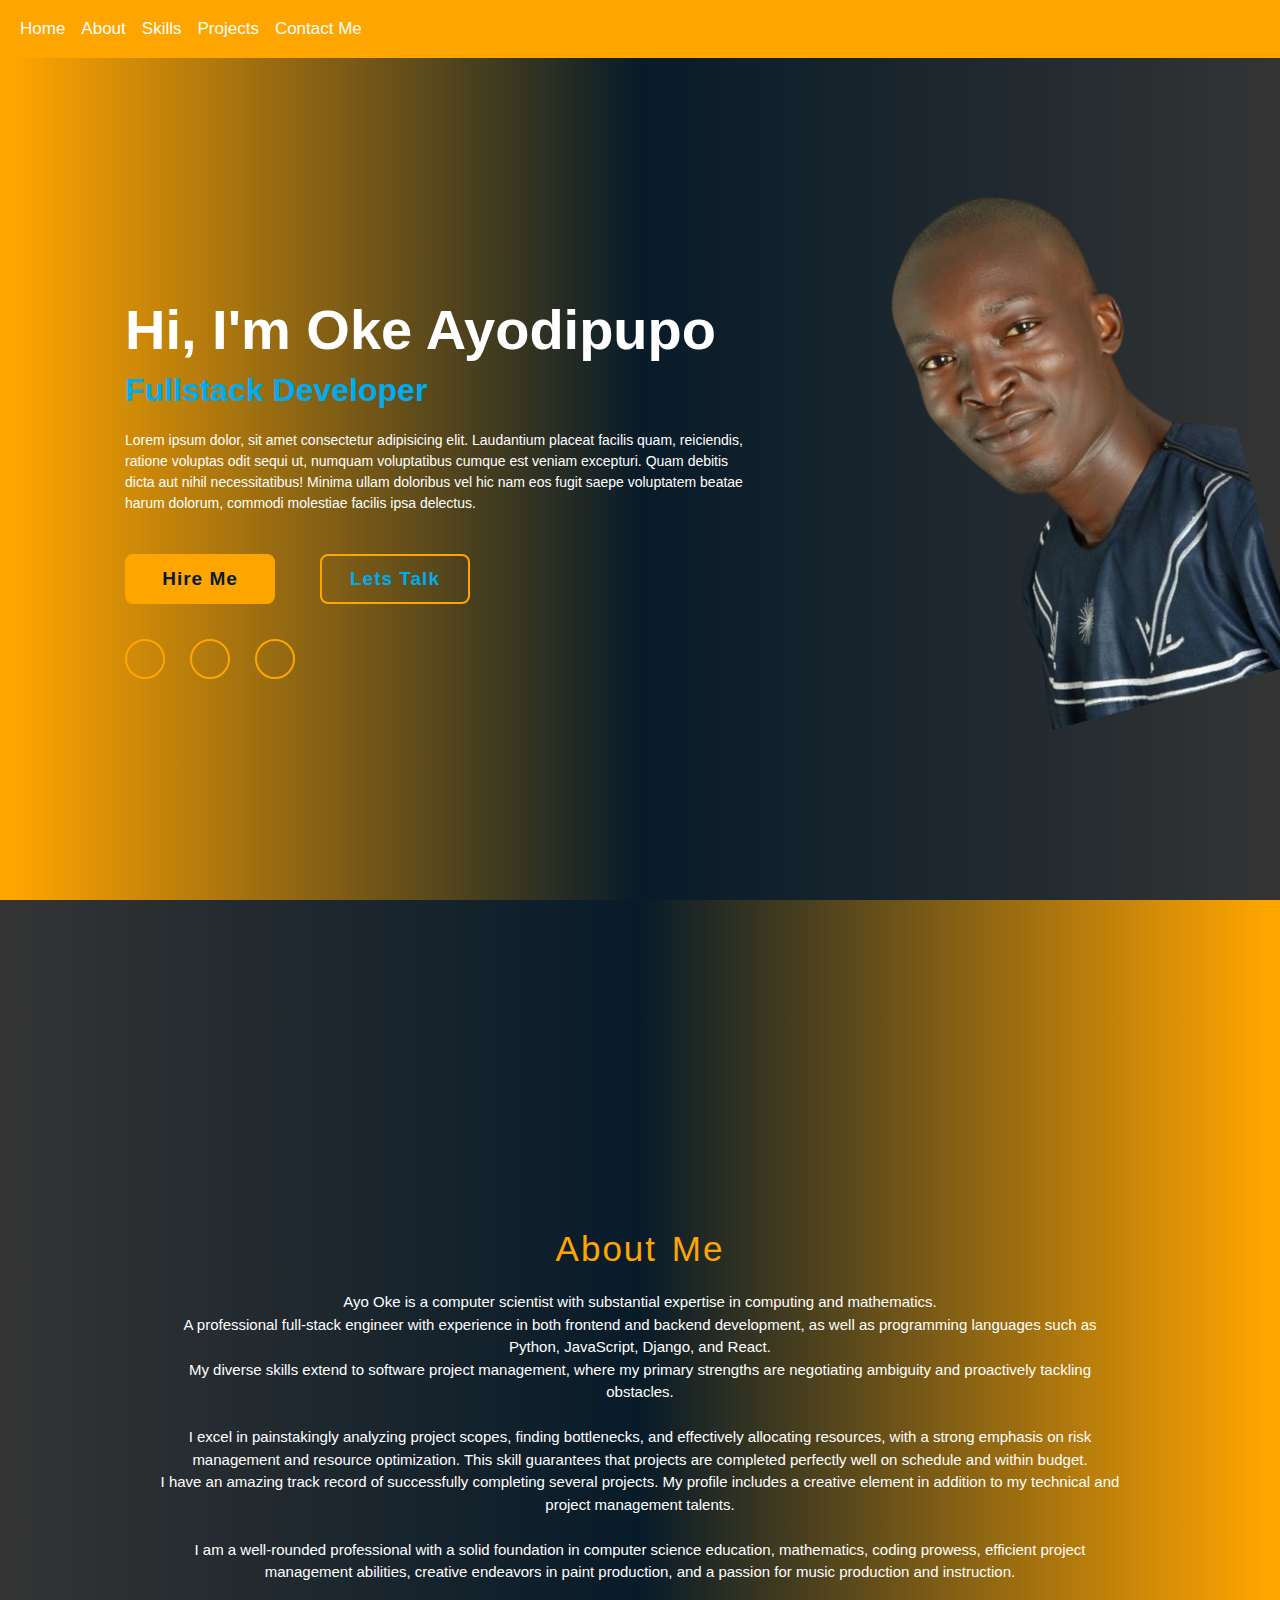
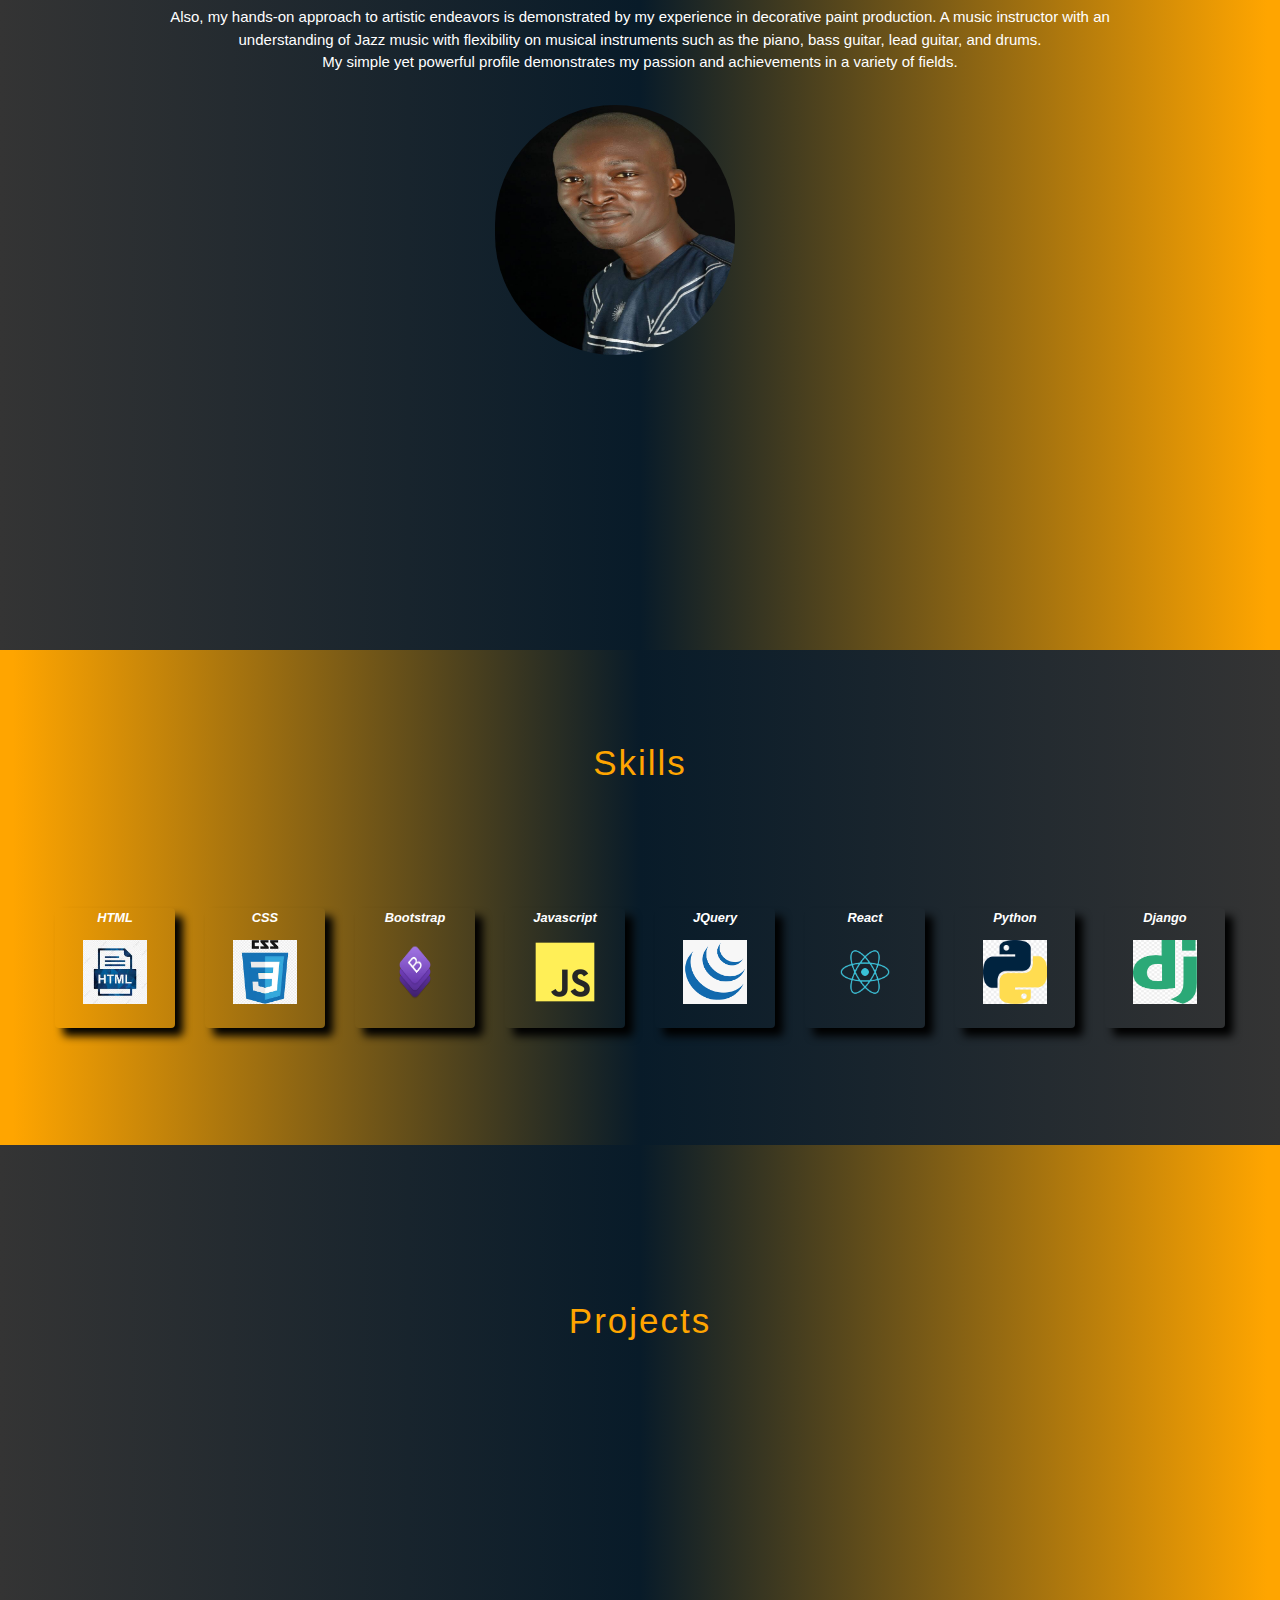
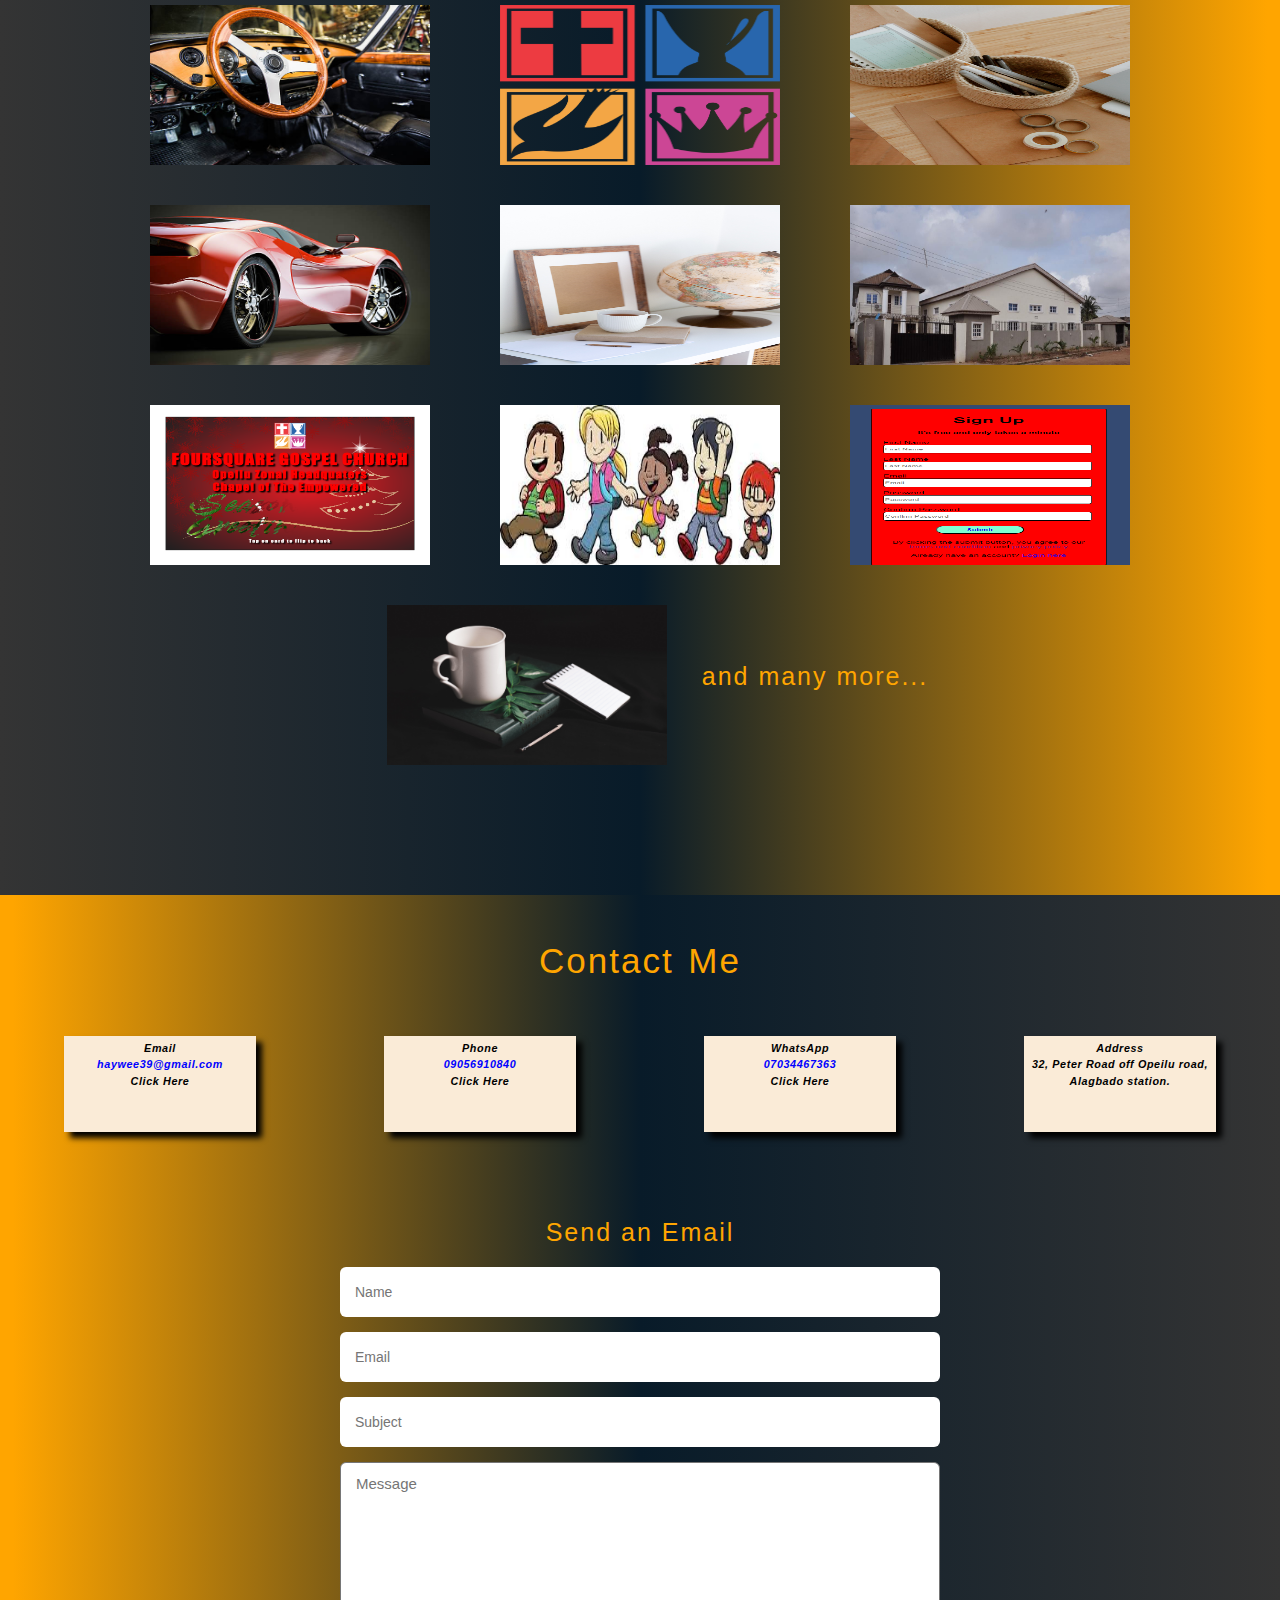
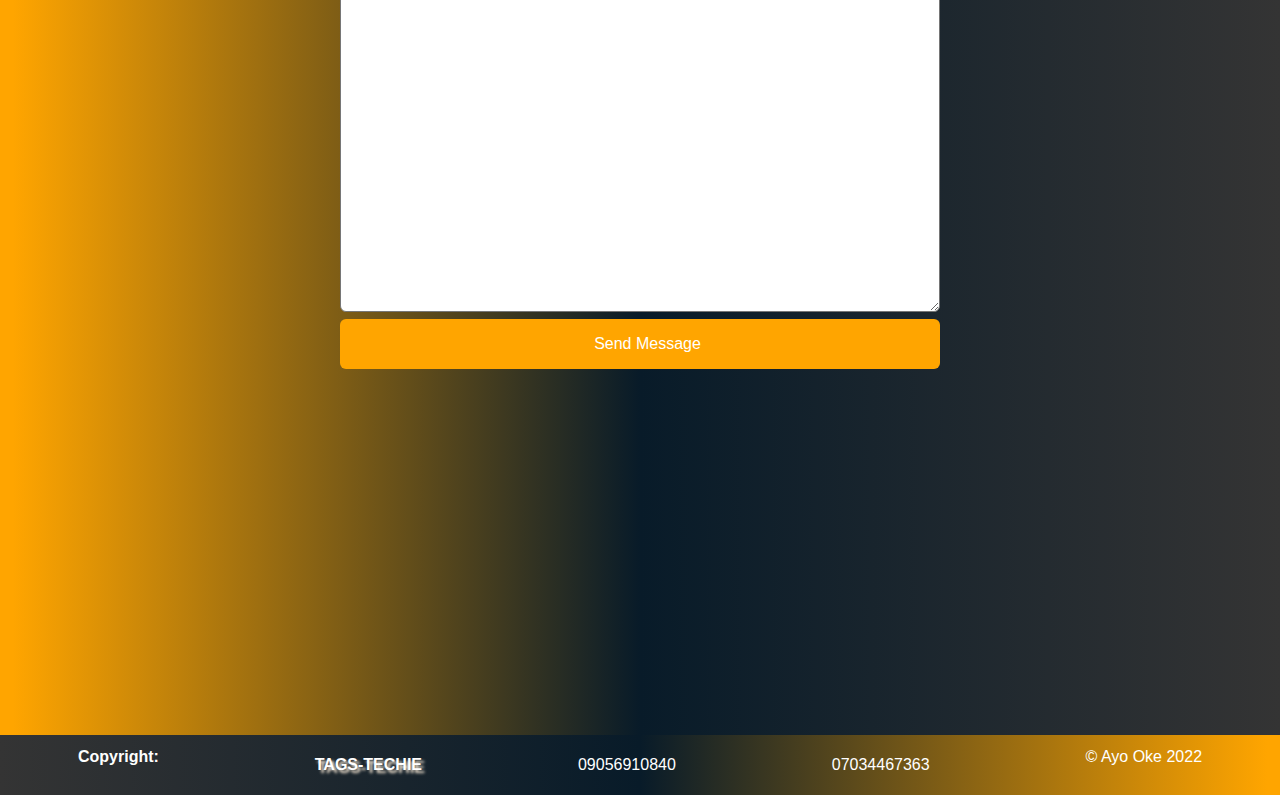
==== index.html @ c88ae785 "p" ====
<!DOCTYPE html>
<html lang="en">

<head>
    <meta charset="UTF-8">
    <meta http-equiv="X-UA-Compatible" content="IE=edge">
    <meta name="viewport" content="width=device-width, initial-scale=1.0">
    <link rel="stylesheet" href="https://cdnjs.cloudflare.com/ajax/libs/font-awesome/6.1.1/css/all.min.css"
        integrity="sha512-KfkfwYDsLkIlwQp6LFnl8zNdLGxu9YAA1QvwINks4PhcElQSvqcyVLLD9aMhXd13uQjoXtEKNosOWaZqXgel0g=="
        crossorigin="anonymous" referrerpolicy="no-referrer" />
    <link rel="preconnect" href="https://fonts.googleapis.com">
    <link rel="preconnect" href="https://fonts.gstatic.com" crossorigin>
    <link href="https://cdn.jsdelivr.net/npm/bootstrap@5.3.0-alpha1/dist/css/bootstrap.min.css" rel="stylesheet">
    <link href="https://fonts.googleapis.com/css2?family=Ole&family=Smooch&family=Yellowtail&display=swap"
        rel="stylesheet">
    <link
        href="https://fonts.googleapis.com/css2?family=Crushed&family=Fira+Sans+Extra+Condensed:wght@100&family=Inter:wght@100;800&family=League+Gothic&family=Splash&family=Ubuntu+Condensed&display=swap"
        rel="stylesheet">
    <script src="https://cdnjs.cloudflare.com/ajax/libs/jquery/3.6.0/jquery.min.js"
        referrerpolicy="no-referrer"></script>

    <link rel="stylesheet" href="./style.css">
    <link rel="stylesheet" href="./media.css">
    <title>AyoOke portfolio</title>
    <link rel="icon" href="./IMG-20170505-WA0021.jpg">
</head>

<body>
    <nav class="navbar navbar-expand-lg fixed-top">
        <div class="container-fluid">
         
          <button class="navbar-toggler" type="button" data-bs-toggle="collapse" data-bs-target="#navbarNavDropdown"
            aria-controls="navbarNavDropdown" aria-expanded="false" aria-label="Toggle navigation">
            <span class="navbar-toggler-icon"></span>
          </button>
          <div class="collapse navbar-collapse" id="navbarNavDropdown">
            <ul class="navbar-nav">
             
                <li class="nav-item">
                <a class="nav-link active" aria-current="page" href="#home">Home</a>
              </li>
             
              <li class="nav-item">
                <a class="nav-link" href="#About">About</a>
              </li>
             
              <li class="nav-item">
                <a class="nav-link" href="#Skills">Skills</a>
              </li>
              
              <li class="nav-item">
                <a class="nav-link" href="#Projects">Projects</a>
              </li>
             
              <li class="nav-item">
                <a class="nav-link" href="#Contact">Contact Me</a>
              </li>
            </ul>
          </div>
        </div>
      </nav>

    <section class="home">

       
        <div class="home-content">
            <h1>Hi, I'm Oke Ayodipupo</h1>
            <h3>Fullstack Developer</h3>
            <p>Lorem ipsum dolor, sit amet consectetur adipisicing elit. Laudantium placeat facilis quam, reiciendis,
                ratione voluptas odit sequi ut, numquam voluptatibus cumque est veniam excepturi. Quam debitis dicta aut
                nihil necessitatibus!
                Minima ullam doloribus vel hic nam eos fugit saepe voluptatem beatae harum dolorum, commodi molestiae
                facilis ipsa delectus. 
            </p>
            <div class="btn-box">
                <a href="#">Hire Me</a>
                <a href="#">Lets Talk</a>
            </div>
            <div class="home-sci">
                <a href="https://github.com/haywee39" target="_blank"><i class="fa-brands fa-github"></i></a>
                <a href="www.linkedin.com/in/ayodipupo-oke-8b2346118" target="_blank"><i class="fa-brands fa-linkedin"></i></a>
                <a href="mailto:haywee39@gmail.com"><i class="fa-solid fa-envelope"></i></a>       
            </div>
        </div>

        <div class="mypic">
            <img src="./thisIMG-20170505-WA0021-removebg-preview.png" alt="">
               
        </div>

        
    </section>

            <!-- <p>
                    A self-motivated individual who can fit into any form of designation assigned 
                    and passionate about getting tasks done perfectly and in good time.
                     <br>
                    A full stack web developer, 
                    I always look forward to making use of my skills and expertise at every given opportunity 
                     under suitable conditions. 
                 </p>  -->
       
                    <!-- <img  src="./thisIMG-20170505-WA0021-removebg-preview.png" alt="my picture"> -->
              

    <!-- </section> -->

    <section id="About">

        <div class="me">
            <p class="about_heading">About Me</p>


            <p>
                Ayo Oke is a computer scientist with substantial expertise in computing and mathematics.<br>
                A professional full-stack engineer with experience in both frontend and backend development,
                as well as programming languages such as Python, JavaScript, Django, and React.<br>
                My diverse skills extend to software project management, where my primary strengths are
                negotiating ambiguity and proactively tackling obstacles. <br><br>
                I excel in painstakingly analyzing project scopes, finding bottlenecks, and
                effectively allocating resources, with a strong emphasis on risk management and resource optimization.
                This skill guarantees that projects are completed perfectly well on schedule and within budget.<br>
                I have an amazing track record of successfully completing several projects.
                My profile includes a creative element in addition to my technical and project management talents.
                <br><br>
                I am a well-rounded professional with a solid foundation in computer science education, mathematics,
                coding prowess, efficient project management abilities, creative endeavors in paint production,
                and a passion for music production and instruction. <br><br>
                Also, my hands-on approach to artistic endeavors is demonstrated by my experience in decorative paint
                production.
                A music instructor with an understanding of Jazz music with flexibility on musical instruments
                such as the piano, bass guitar, lead guitar, and drums.<br>
                My simple yet powerful profile demonstrates my passion and achievements in a variety of fields.
                <br>
            </p>
            <img class="pic" src="./IMG-20170505-WA0021.jpg" alt="my picture">
        </div>
    </section>


    <section id="Skills">
        <p class="skill_heading">Skills</p>

        <div class="boxes">
            <div class="box">
                <p><strong>HTML</strong></p><img src="./html.jpg" alt="html">
            </div>
            <div class="box">
                <p><strong>CSS</strong></p><img src="./css.jpg" alt="css">
            </div>
            <div class="box">
                <p><strong>Bootstrap</strong></p><img src="./boostrap.png" alt="bootstrap">
            </div>
            <div class="box">
                <p><strong>Javascript</strong></p><img src="./javascript.png" alt="javascript">
            </div>
            <div class="box">
                <p><strong>JQuery</strong></p><img src="./jquery.png" alt="jquery">
            </div>
            <div class="box">
                <p><strong>React</strong></p><img src="./react1.png" alt="react">
            </div>
            <div class="box">
                <p><strong>Python</strong></p><img
                    src="./png-transparent-python-django-scikit-learn-javascript-programming-language-support-machine-angle-text-logo-thumbnail.png"
                    alt="python">
            </div>
            <div class="box">
                <p><strong>Django</strong></p><img src="./png-transparent-django-hd-logo-thumbnail.png" alt="python">
            </div>
        </div>
    </section>


    <section id="Projects">
        <p class="project_heading">Projects</p>

        <div class="project-images">
           
            <div class="parent">
                <img src="./pro pic/WhatsApp Image 2023-12-18 at 17.19.06.jpeg" alt="">
                <div class="child">
                    <h4>VEHICLE REGISTRATION SERVICE</h4>
                    <p>Vehicle documents registration <br>
                        services platform <br>

                        <div class="icons">
                            <a href="https://jolly-vehicle-registration-servs.netlify.app" target="_blank"><i class="fas fa-external-link-alt fa-2x"></i></a>
                        </div>
                    </p>
                </div>
            </div>

            <div class="parent">
                <img src="./pro pic/4squrelogo.png" alt="">
                <div class="child">
                    <h4>FOURSQUARE GOSPEL CHURCH</h4>
                    <p>Opeilu Zonal Headquaters <br>
                        The Chapel of the Empowered.
                        <br>
                        A website design for a church

                        <div class="icons">
                            <a href="https://haywee39.github.io/fgcopeilu/" target="_blank"><i class="fas fa-external-link-alt fa-2x"></i></a>                        
                        </div>
                    </p>
                </div>
            </div>


            <div class="parent">
                <img src="./pro pic/tablepentape.jpg" alt="">
                <div class="child">
                    <h4>PROFILE CARD</h4>
                    <p>An e-business card<br>
                        A profile card for individuals <br>
                        with profession title <br>
                        and links to social media handle<br>

                        <div class="icons">
                            <a href="https://haywee39.github.io/my-profile-card/" target="_blank"><i class="fas fa-external-link-alt fa-2x"></i></a>
                        </div>
                    </p>
                </div>
            </div>



            <div class="parent">
                <img src="./pro pic/car.jpg" alt="">
                <div class="child">
                    <h4>JADE & ANDY</h4>
                    <p>Vintage Car Specialist. <br>
                        An adaptation of a car service <br>
                        company website design on WIX<br>

                        <div class="icons">
                                <a href="https://jadeandandy.netlify.app" target="_blank"><i class="fas fa-external-link-alt fa-2x"></i></a>  
                        </div>
                    </p>
                </div>
            </div>



            <div class="parent">
                <img src="./pro pic/world globe.pexels-tatiana-syrikova-3975569.jpg" alt="">
                <div class="child">
                    <h4>LANDING PAGE</h4>
                    <p>A landing page for adventure <br>
                        It has five background videos
                        <br>
                        Click round circles to switch between videos <br>

                        <div class="icons">
                                <a href=" https://haywee39.github.io/landingpage-with-video-background/" target="_blank"><i class="fas fa-external-link-alt fa-2x"></i></a>
                        </div>
                    </p>
                </div>
            </div>



            <div class="parent">
                <img src="./churchbuilding.jpg" alt="chur">
                <div class="child">
                    <h4>CHURCH WEBSITE</h4>
                    <p>A church website built with carrd. <br>

                        <div class="icons">
                                <a href="https://foursquareopeilu.carrd.co/" target="_blank"><i class="fas fa-external-link-alt fa-2x"></i></a>
                        </div>
                    </p>
                </div>
            </div>


            <div class="parent">
                <img src="./pro pic/Screenshot (415)card.png" alt="">
                <div class="child">
                    <h4>FLIP CARD</h4>
                    <p>An e-greeting card for christmas and new year. <br>
                        It also a has a link for free gift <br>
                        Tap on card to flip to other side.
                        <div class="icons">
                                <a href=" https://haywee39.github.io/FGC-Opeilu-Seasons-Greeting/" target="_blank"><i class="fas fa-external-link-alt fa-2x"></i></a>                            
                        </div>
                    </p>
                </div>
            </div>


            <div class="parent">
                <img src="./pro pic/crtoon.jpg" alt="">
                <div class="child">
                    <h4>FUN WITH ALPHABETS</h4>
                    <p>
                        An aid to learning the alphabets<br>
                        With animations to catch kids attention <br>
                        and a sing-along video. <br>

                        <div class="icons">
                                <a href="https://alphabetletters.netlify.app" target="_blank"><i class="fas fa-external-link-alt fa-2x"></i></a>
                        </div>
                    </p>
                </div>
            </div>


            <div class="parent">
                <img src="./pro pic/Screenshot (414).png" alt="">
                <div class="child">
                    <h4>SIGN UP AND LOG IN FORM</h4>

                    <p>This is a sign-up form. <br>
                        With a link to the login page
                        <div class="icons">
                                <a href=" https://haywee39.github.io/SignupLogin-form/" target="_blank"><i class="fas fa-external-link-alt fa-2x"></i></a>
                        </div>
                    </p>
                </div>
            </div>

            <div class="parent">
                <img src="./pro pic/cupjottter.jpg" alt="">
                <div class="child">
                    <h4>A REACT NAVBAR</h4>
                    <p>A simple navbar built with react component. <br>

                        <div class="icons">
                                <a href="https://github.com/haywee39" target="_blank"><i class="fas fa-external-link-alt fa-2x"></i></a>
                        </div>
                    </p>
                </div>
            </div>
            
            <p class="project_heading2">and many more...</p>
        </div>
    </section>


    <section id="Contact">
        <p class="contact_heading">Contact Me</p>

        <div class="house-container">

            <div class="house">
                <i class="fa-solid fa-envelope fa-1x"></i>
                <p><strong>Email <br>
                        <a href="mailto:haywee39@gmail.com">haywee39@gmail.com</a> <br>
                        Click Here</strong></p>
            </div>

            <div class="house">
                <i class="fas fa-phone fa-1x"></i>
                <p><strong>Phone <br>
                        <a href="tel:+2349056910840"> 09056910840</a> <br>
                        Click Here</strong></p>
            </div>

            <div class="house">
                <i class="fa-brands fa-whatsapp-square fa-1x"></i>
                <p><strong>WhatsApp <br>
                        <a href="https://api.whatsapp.com/send?phone=2347034467363"> 07034467363</a> <br>
                        Click Here</strong></p>
            </div>

            <div class="house">
                <i class="fas fa-map-marker-alt fa-1x"></i>
                <p><strong>
                        Address <br>
                        32, Peter Road off Opeilu road, Alagbado station.
                    </strong>
                </p>
            </div>

        </div>

        <div class="ile">

            <div class="lets_talk">
                <p class="message_me">
                    Send an Email
                </p>
                <form target="_blank" action="https://formsubmit.co/d7f1d7b4a4ff44533f707bf0f4cee461" method="POST">
                    <input type="text" name="name" placeholder="Name" required>
                    <input type="text" name="email" placeholder="Email" required>
                    <input type="text" name="subject" placeholder="Subject">
                    <textarea name="message" placeholder="Message"></textarea>
                    <input type="submit" class="submit" name="send-message" value="Send Message">
                </form>
            </div>
        </div>


        <!-- <button class="top"><a href="#Home">Back To Top</a></button> -->
    </section>

    <footer>


        <p class="copy"><strong>Copyright:</strong></p>
        <strong class="tag">TAGS-TECHIE</strong>

        <a href="tel:+2349056910840"><i class="fa-solid fa-phone fa-1x"></i> 09056910840</a>
        <a href="https://api.whatsapp.com/send?phone=2347034467363"><i class="fa-brands fa-whatsapp-square fa-1x"></i>
            07034467363</a>

        <p class="copy">&copy Ayo Oke 2022</p>
       
    </footer>



    <script src="./app.js"></script>
    <script src="https://cdn.jsdelivr.net/npm/bootstrap@5.3.0-alpha1/dist/js/bootstrap.min.js"></script>
</body>

</html>
---- style.css ----
*{
    padding: 0;
    margin: 0;
    box-sizing: border-box;
    scroll-behavior: smooth;
    font-family: 'poppins', sans-serif;    
}

html{
    scroll-behavior: smooth;
 }


/* THE NAVBAR STYLING STARTS HERE  */


 .navbar{
    color: white;
    background: orange;
    /* background: linear-gradient(to right,orange 1%, #081b29 50%, #343434 100%);  */
    font-size: 17px;
    
}

.nav-item a{
    color:white !important;
}

.nav-item a:hover{
    color: #00abf0 !important;
}



/* THE NAVBAR STYLING ENDS HERE  */
.home{
    height: 100vh;
    display: flex;
    align-items: center;
    justify-content: center;
    /* padding: 0 10%; */
    color: white;
    background: linear-gradient(to right,orange 1%, #081b29 50%, #343434 100%); 
}
.home-content{
    /* background-color: orange; */
    max-width: 630px;

}
.home-content h1{
    font-size: 56px;
    font-weight: 700;
    line-height: 1.2;
}
.home-content h3{
    font-size: 32px;
    font-weight: 700;
    color: #00abf0;
    /* color: orange; */
}
.home-content p{
    position: relative;
    font-size: 14px;
    margin: 20px 0 40px;
}

.home-content p::before{
    content: '';
    position: absolute;
    top: 0;
    left: 0;
    width: 0;
    height: 100%;
    animation: homeStuff 1s ease forward;
    animation-delay: 1.5s;
}

.home-content .btn-box{
    /* background-color: red; */
    display: flex;
    justify-content: space-between;
    width: 345px;
    height: 50px;
}

.btn-box a{
    position: relative;
    display: inline-flex;
    justify-content: center;
    align-items: center;
    width: 150px;
    height: 100%;
    /* background: #00abf0; */
    background: orange;
    border: 2px solid orange;
    border-radius: 8px;
    font-size: 19px;
    color: #081b29;
    text-decoration: none;
    font-weight: 600;
    letter-spacing: 1px;
    z-index: 1;
    overflow: hidden;
    transition: .5s;

}

.btn-box a:hover{
    color: #00abf0;
}
.btn-box a:nth-child(2){
    background: transparent;
    color: #00abf0;
}

.btn-box a:nth-child(2):hover{
    color: #081b29;
}

.btn-box a:nth-child(2)::before{
    /* background: #00abf0; */
    background: orange;
}

.btn-box a::before{
    content: '';
    position: absolute;
    top: 0;
    left: 0;
    width: 0;
    height: 100%;
    background: #081b29;
    z-index: -1;
    transition: .5s;
    overflow: hidden;
}

.btn-box a:hover::before{
    width: 100%;

}

.home-sci{
    margin-top: 35px;
    display: flex;
    justify-content: space-between;
    position: absolute;
    /* bottom: 40px; */
    width: 170px;
}
.home-sci a{
    position: relative;
    display: inline-flex;
    justify-content: center;
    align-items: center;
    width: 40px;
    height: 40px;
    /* background: orange; */
    background: transparent;
    border: 2px solid orange;
    border-radius: 50%;
    font-size: 20px;
    /* color: #081b29; */
    color: #00abf0;
    text-decoration: none;
    z-index: 1;
    overflow: hidden;
    transition: .5s;
}

.home-sci a:hover{
    color: #081b29;
}
.home-sci a::before{
    content: '';
    position: absolute;
    left: 0;
    top: 0;
    width: 0;
    height: 100%;
    background: orange;
    z-index: -1;
    transition: .5s;

}
.home-sci a:hover::before{
    width: 100%;
}

 
.mypic img{
    width: 400px;
    height: 550px;
    transform: rotate(-15deg);
    margin-left: 20%;
}
/* STYLING FOR HOME BEGINS HERE  */

/* STYLING FOR SKILLS BEGINS HERE  */
#Skills{
    background: linear-gradient(to right,orange 1%, #081b29 50%, #343434 100%);
    display: flex;
    flex-direction: column;
    justify-content: space-evenly;
    align-items: center;
    width: 100vw;
    height: 55vh;
}

.skill_heading {
    color: orange;
    /* font-family: 'Splash', cursive; */
    text-align: center;
    font-size: 35px;
    letter-spacing: 2px;
    word-spacing: 3px;
   
}

.boxes{
    place-items: center; 
    font-style: italic;
    text-align: center;
    display: flex;
    flex-wrap: wrap;
    justify-content: center;
    
   
}

.box{
    color: white;
    text-size-adjust: none;
    width:150px;
    height:150px;
    box-shadow:  black 10px 10px 10px ;
    border-radius: 5px;
    justify-content: center;
    margin-bottom: 15px;
    transform: scale(0.8);
    transition: all 1s;
}

.box:hover{
    transform: scale(0.9);
    box-shadow: #6495ed 10px 10px 10px;
    background-color: antiquewhite;
    color:#00abf0;
   
   
}

.box img{
    width: 80px;
    height: 80px;
}


/* STYLING FOR PROJECTS BEGINS HERE  */
#Projects{
    display: flex;
    flex-wrap: wrap;
    align-items: center;
    justify-content:center;
    width: 100vw;
    height: 150vh;
    color: white;
    text-align: center;
    /* background-color: #343434;  jet black;   */
    background-color: #081b29; 
    background: linear-gradient(to left,orange 1%, #081b29 50%, #343434 100%); 
}
#Projects .project_heading {
    padding-top: 40px;
    color: orange;
    text-align: center;
    font-size: 35px;
    letter-spacing: 2px;
    word-spacing: 3px;
   
}
.project_heading2{
    color: orange;
    font-size: 25px;
    letter-spacing: 2px;
}

.project-images{
    /* padding-top: 40px; */
    display: flex;
    flex-wrap: wrap;
    text-align: center;
    justify-content: center;
    align-items: center;
}

img{ 
    width: 350px;
    height: 200px;
} 

.parent{
    position: relative;
    display: flex;
    flex-wrap: wrap;
    align-items: center;
    justify-content: center;
    transform: scale(0.8);
    transition: all 1s;
}
.parent:hover{
    transform: scale(1);
}

.parent:hover .child{
    visibility: visible;
    opacity: 0.9;
    color: white;
    transform: scale(0.9); 
}

.child{
    visibility: hidden;
    position: absolute;
    display: flex;
    flex-direction: column;
    align-items: center;
    justify-content:center;
    text-align: center;
    width: 350px;
    height: 200px;
    background-color: grey;
    opacity: 0;
    color: white;
    margin: 20px;
}

.child a{
    text-decoration: none;
    color: white;
}


/* ABOUT SECTION BEGINS HERE */
#About{
    padding-top: 3vh;
    display: flex;
    flex-direction: column;
    width: 100%;
    height: 150vh;
    color: white;
    background: linear-gradient(to left,orange 1%, #081b29 50%, #343434 100%); 
    text-align: center;
    place-items: center;
    align-items: center;
    justify-content: space-evenly;   
}
.me .about_heading {
    color: orange;
    text-align: center;
    font-size: 35px;
    letter-spacing: 2px;
    word-spacing: 3px;
   
}

.me{
    width: 75%;
    height: auto;
}
.me p{
    font-size: 15px;
}

.pic{
    width: 240px;
    height: 250px;
    border-radius: 200px;
    margin-right: 50px;
    margin-top: 15px;
}


/* CONTACT SECTION BEGINS HERE */
#Contact{
    background: linear-gradient(to right,orange 1%, #081b29 50%, #343434 100%); 
    display: flex;
    flex-direction: column;
    width: 100vw;
    height: 160vh;
}
.contact_heading{
    padding-top: 40px;
    color: orange;
    text-align: center;
    font-size: 35px;
    letter-spacing: 2px;
    word-spacing: 3px;   
}

.house-container{
    display: flex;
    color: black;
    font-style: italic;
    text-align: center;
    font-size: 18px;
    letter-spacing: 1px;  

}

.house a{
    text-decoration: none;
    color: blue;
}

.house a:hover{
    color: orange

}

.house{
    width:80%;
    height:160px;
    padding-top: 8px;
    background-color: antiquewhite;
    box-shadow:  black 10px 10px 10px ;
    transform: scale(.6);
    transition: all 0.5s;  
}

.house:hover{
    transform: scale(.8);
    box-shadow: #6495ed 10px 10px 10px;
    background-color: white;

}

.ile{
    margin-top: 50px;
    display: flex;
    justify-content: center;
}

.message_me{
    color: orange;
    font-size: 25px;
    letter-spacing: 2px;
}
.lets_talk{
    display: flex;
    flex-direction: column;
    align-items: center;
    justify-content: center;
    width: 65%;
    height: 100%;
    border-radius: 6px;
}

form input{
    display: flex;
    flex-direction: column;
    margin-bottom: 15px;
    width: 600px;
    height: 50px;
    border-radius: 6px;
    border: none;
    font-size: 14px;
    padding-left: 15px;
    
}

textarea{
    width: 600px;
    height: 50vh;
    border-radius: 6px;
    font-size: 15px;
    padding-top: 10px;
    padding-left: 15px;
}

.submit{
    display: flex;
    align-items: center;
    width: 600px;
    height: 50px;
    justify-content: center;
    background-color: orange;
    color: white;
    font-size: 16px;
}
.submit:hover{
    background-color: #00abf0;
}
    
.top{
    width: 120px;
    height: 40px;
    color: white;
    background: linear-gradient(to left,orange 1%, #081b29 50%, #343434 100%); 
    border-radius: 20px;
    margin-left: 20px;
    border-style: none;
    font-size: 14px;
}

.top a{
    color: white;
    text-decoration: none;
    font-size: 14px;
    font-weight: bold;
   
}


/* STYLING FOR FOOTER BEGINS HERE  */
footer{
    display:flex;
    flex-direction: row;
    background-color: black;   
    width: 100%;
    height: 60px;
    color: white;  
    justify-content: space-around;
    place-items: center;
    font-size: 16px;
    background: linear-gradient(to left,orange 1%, #081b29 50%, #343434 100%); 
}


footer a{
    color: white;
    text-decoration: none;  
}

.tag{
   text-shadow:3px 3px 3px antiquewhite;
   animation:bayo 2s ease 1s infinite;
}

@keyframes bayo{

   0%{
      transform:rotateX(-45deg);
  }
   50%{
      transform:rotateY(45deg);
  }
} 


@keyframes homeStuff {
    100%{
        width: 0;
        
    }
    
}
---- media.css ----
@media (width < 900px){
    #navbarNavDropdown{
        background: orange;
    }
    .mypic{
       display: none;
    }

    .home{
        justify-content: center;
        align-items: center;
        height: 80vh;
        width: 100%;
        padding: 0 5%;
        background: url(./Untitled\ design\ \(2\).png) no-repeat;
        background-size: cover;
        background-position: center;
    }
    
    .home-content{
        max-width: 430px;
    }
    .home-content h1{
        font-size: 30px;
        font-weight: 700;
    }

    .home-content h3{
        font-size: 25px;
        font-weight: 600;
        color: #00abf0;
    }
    .home-content p{
        position: relative;
        font-size: 12px;
        margin: 15px 0 20px;
    }

    .home-content .btn-box{
        display: flex;
        justify-content: space-between;
        width: 305px;
        height: 40px;
    }

    .btn-box a{
        font-size: 12px;
    }

    


    /* skills */
    #Skills{
        height: auto;
        width: 100%;
    }

    .box{
        text-size-adjust: none;
        width:90px;
        height:90px;
       
    }

    .box img{
        width: 50px;
        height: 50px;
    }

    /* projects */
    #Projects{
        display: flex;
        flex-wrap: wrap;
        width: 100%;
        height: auto;
      
    }
    
    .project_heading2{
        font-size: 18px;
        letter-spacing: 2px;            
       
    }
    
    .project-images{
        display: flex;
        text-align: center;
        justify-content: center;
        height: auto;
       
    }
    
    img{ 
        width: 270px;
        height: 220px;
    } 

    .child{
        width: 250px;
        height: 200px;
    } 
   

    /* about */
    #About{
        display: grid;
        height:auto;
        width: 100vw;
      
    }

    .me{
        width: 100%;
        justify-content: center;
    }

    .me p{
        font-size: 12px;
        word-spacing: 3px;
        letter-spacing: 1px;
    }
    .pic{
        width: 100px;
        height: 100px;
        border-radius: 100px;
        margin-right: 10px;
        margin-bottom: 50px;
    }


    /* contact */
    #Contact{
        width: 100%;
        height: 110vh;
    }
   
    .house-container{
        font-size: 13px;
        width: 100%;
        display: block;
        padding-left: 15px;
    }

    .house{
        display: block;
        justify-content: space-evenly;
        width:90%;
        height:auto;
        transform: scale(.9);
        transition: all 1s;  
    }

    .ile{
        display: grid;
        justify-content: space-around;
        align-items: center;
        margin-right: 40px;
        width: 100%;
    }

    .lets_talk{
        display: grid;
        justify-content: center;
        text-align: center;
        width: 100%;
        height: 60vh;
        border-radius: 5px;
       
    }
    .message_me{
        font-size: 18px;
        letter-spacing: 2px;
    }
    form input{
        width: 280px;
        height: 40px;
        border-radius: 3px;
        border: none;
        font-size: 12px;
    }
    textarea{
        width: 280px;
        height: 26vh;
        border-radius: 5px;
        font-size: 12px;
    }

    .submit{
        display: flex;
        align-items: center;
        width: 280px;
        height: 40px;
        font-size: 12px;
    }


    /* footer  */
    footer{
        display:grid;
        width: 100%;
        height: 28vh;
        font-size: 14px;
    }
 
}
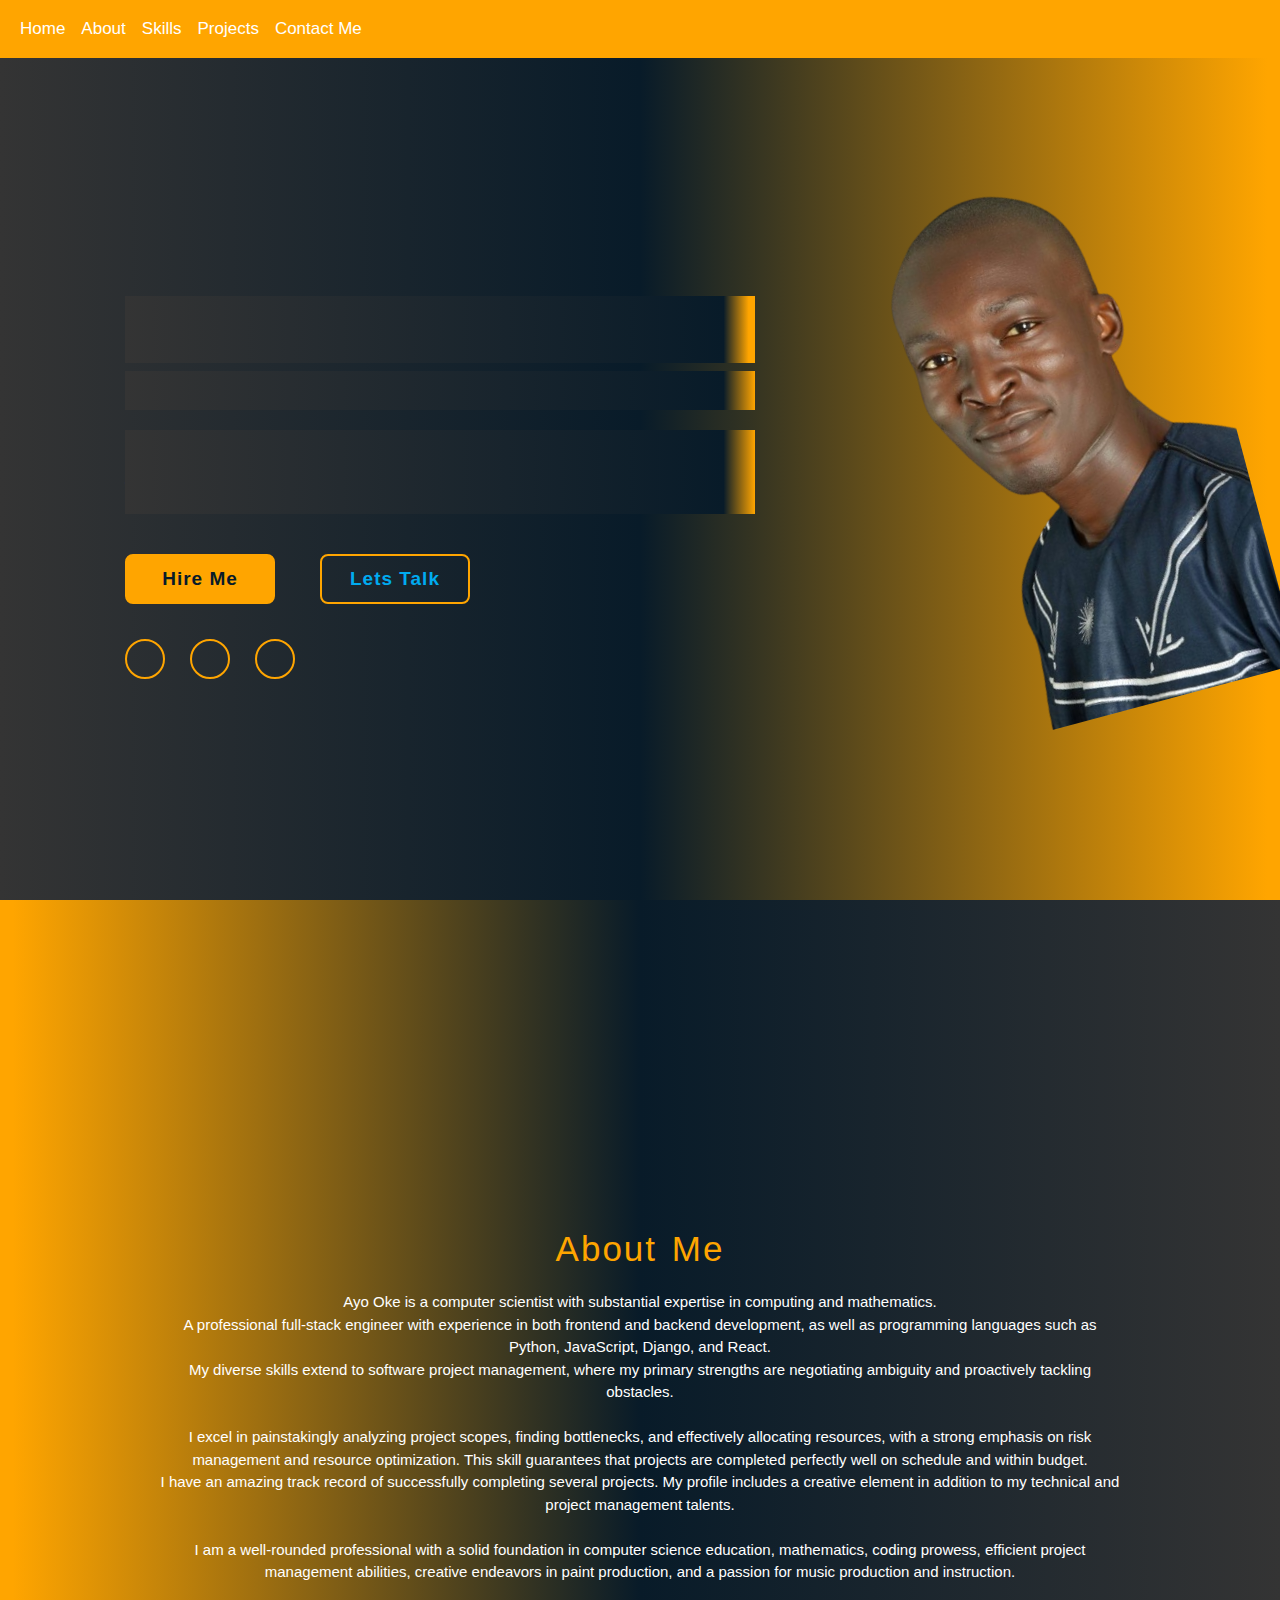
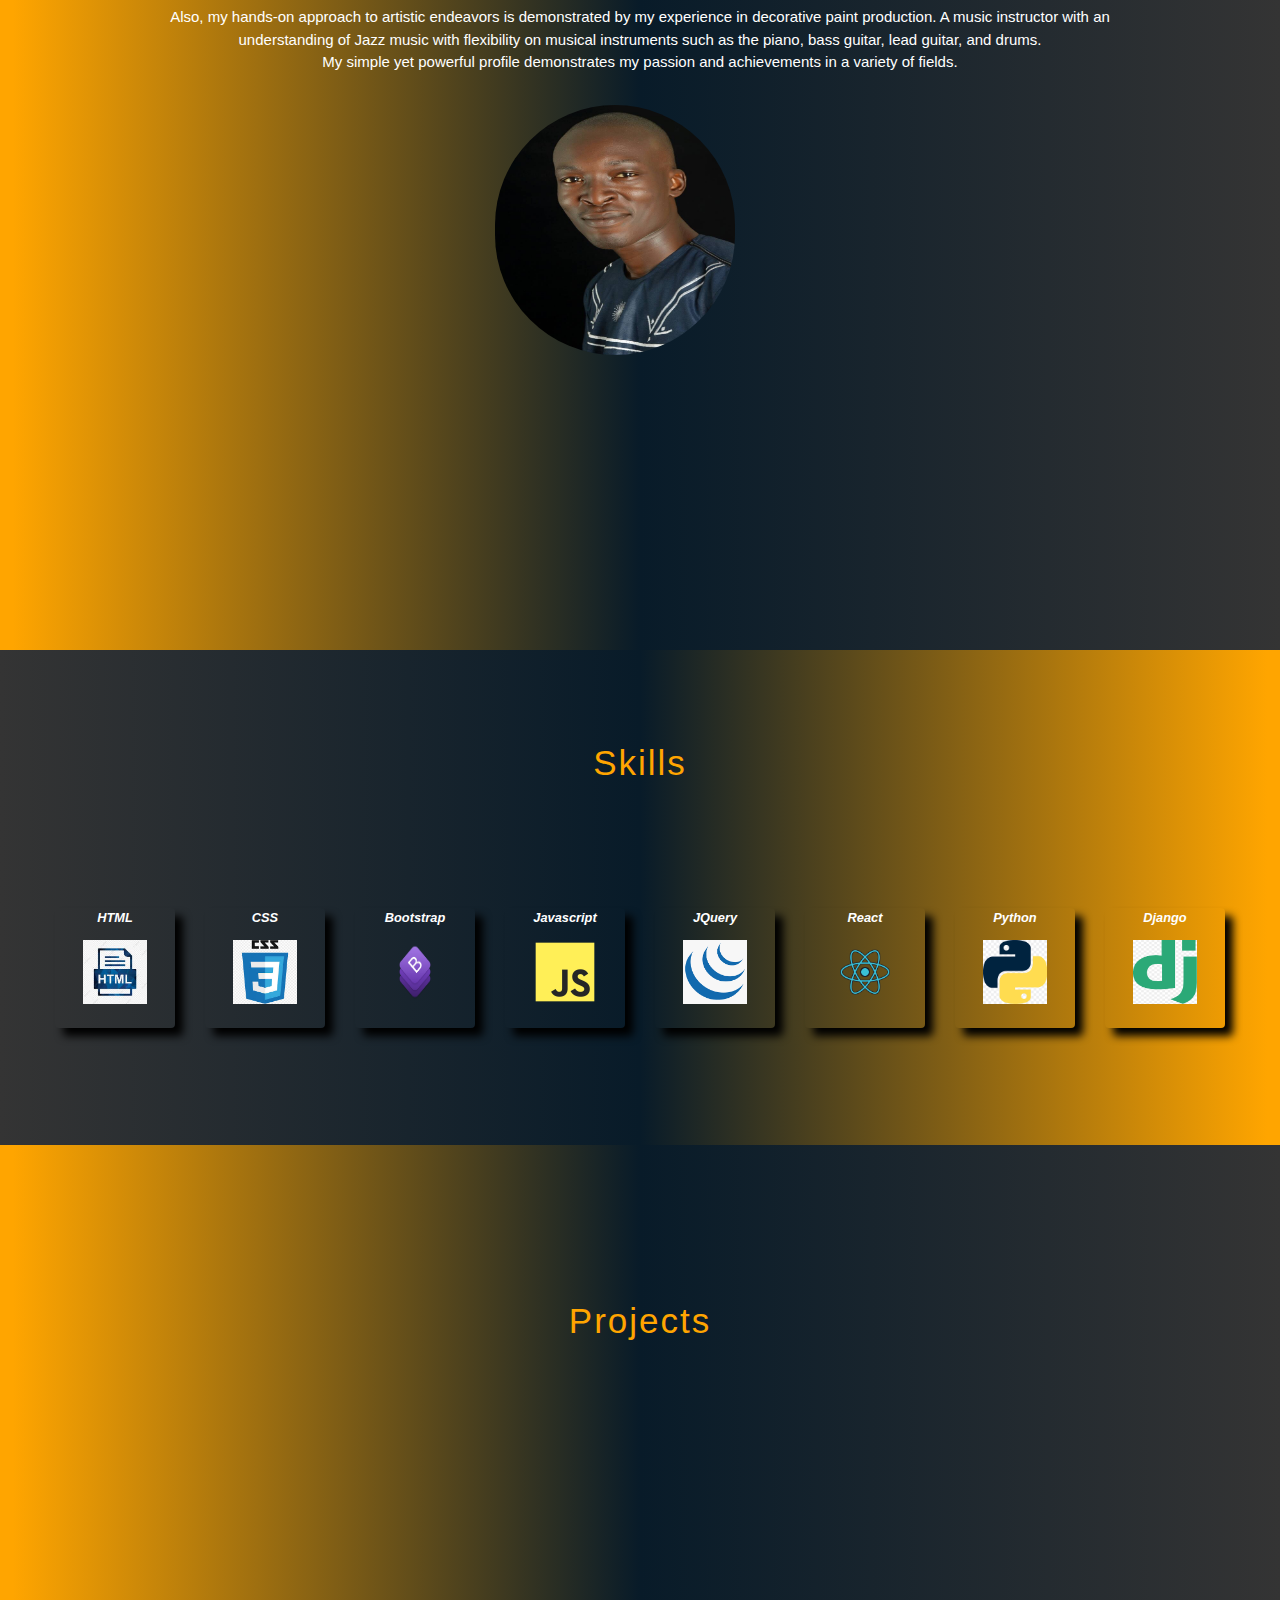
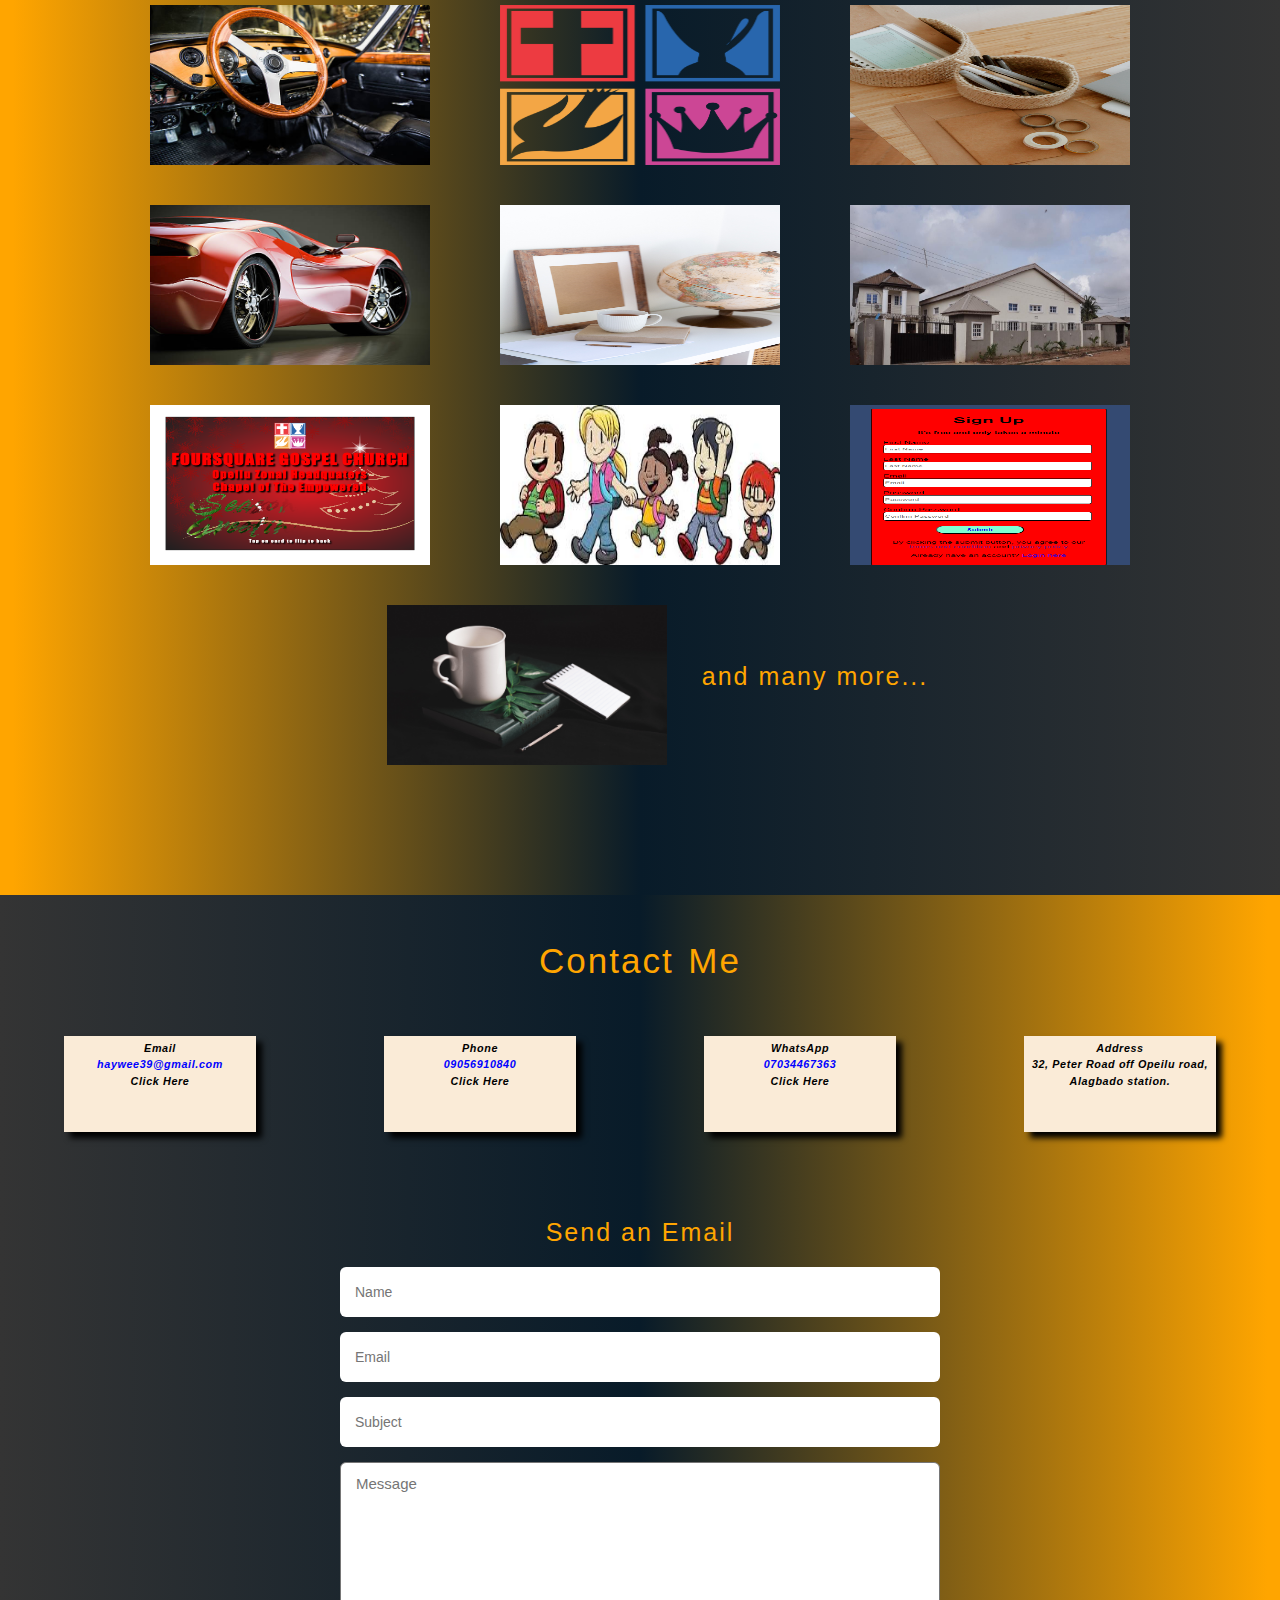
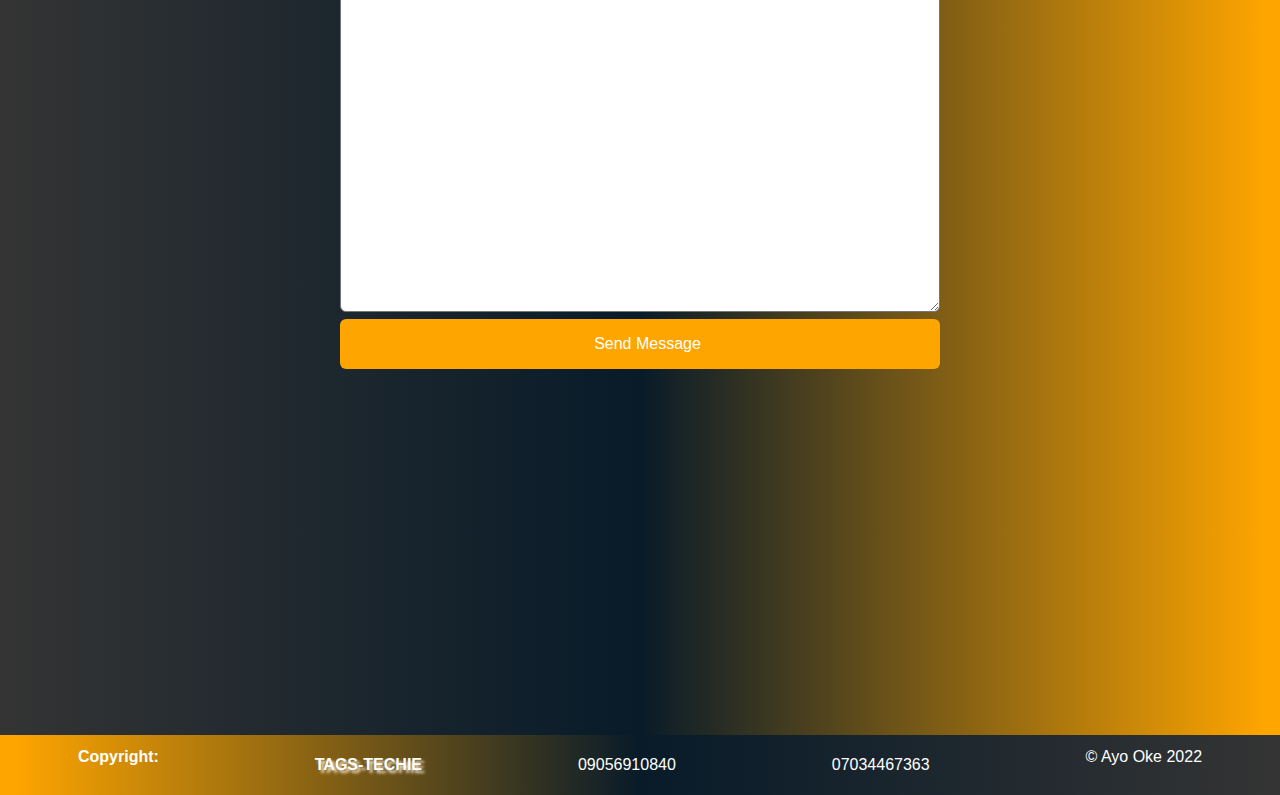
==== commit 5a19f0cd: "amine" ====
--- a/index.html
+++ b/index.html
@@ -37,7 +37,7 @@
             <ul class="navbar-nav">
              
                 <li class="nav-item">
-                <a class="nav-link active" aria-current="page" href="#home">Home</a>
+                <a class="nav-link active" aria-current="page" href="index.html">Home</a>
               </li>
              
               <li class="nav-item">
--- a/style.css
+++ b/style.css
@@ -40,23 +40,61 @@
     justify-content: center;
     /* padding: 0 10%; */
     color: white;
-    background: linear-gradient(to right,orange 1%, #081b29 50%, #343434 100%); 
+    background: #081b29;
+     background: linear-gradient(to left,orange 1%, #081b29 50%, #343434 100%); 
 }
 .home-content{
     /* background-color: orange; */
     max-width: 630px;
-
 }
 .home-content h1{
+    position: relative;
     font-size: 56px;
     font-weight: 700;
     line-height: 1.2;
 }
+.home-content h1::before{
+    content: '';
+    position: absolute;
+    top: 0;
+    right: 0;
+    width: 100%;
+    height: 100%;
+    background: transparent;
+     background: linear-gradient(to left, orange 1%, #081b29 5%, #343434 100%); 
+    /* background: #343434; */
+    animation: testAnime 1s ease forwards;
+    animation-delay: .4s;
+}
+
+@keyframes testAnime{
+    100%{
+        width: 0;
+    }
+}
 .home-content h3{
+    position: relative;
     font-size: 32px;
     font-weight: 700;
     color: #00abf0;
-    /* color: orange; */
+}
+.home-content h3::before{
+    content: '';
+    position: absolute;
+    top: 0;
+    right: 0;
+    width: 100%;
+    height: 100%;
+    /* background: #081b29; */
+    background: linear-gradient(to left,orange 0%, #081b29 5%, #343434 100%); 
+    animation: testAnime 1s ease forwards;
+    animation-delay: 1s;
+}
+
+@keyframes testAnime{
+    100%{
+        width: 0;
+    }
 }
 .home-content p{
     position: relative;
@@ -68,15 +106,22 @@
     content: '';
     position: absolute;
     top: 0;
-    left: 0;
-    width: 0;
-    height: 100%;
-    animation: homeStuff 1s ease forward;
+    right: 0;
+    width: 100%;
+    height: 100%;
+    /* background: #081b29; */
+    background: linear-gradient(to left,orange 0%, #081b29 5%, #343434 100%); 
+    animation: testAnime 1s ease forwards;
     animation-delay: 1.5s;
 }
 
+@keyframes testAnime{
+    100%{
+        width: 0;
+    }
+}
+
 .home-content .btn-box{
-    /* background-color: red; */
     display: flex;
     justify-content: space-between;
     width: 345px;
@@ -189,16 +234,26 @@
 
  
 .mypic img{
+    position: relative;
     width: 400px;
     height: 550px;
     transform: rotate(-15deg);
     margin-left: 20%;
 }
+.mypic img::before{
+    content: '';
+    position: absolute;
+    top: 0;
+    left: 0;
+    width: 100%;
+    height: 100%;
+    animation: ;
+}
 /* STYLING FOR HOME BEGINS HERE  */
 
 /* STYLING FOR SKILLS BEGINS HERE  */
 #Skills{
-    background: linear-gradient(to right,orange 1%, #081b29 50%, #343434 100%);
+    background: linear-gradient(to left,orange 1%, #081b29 50%, #343434 100%);
     display: flex;
     flex-direction: column;
     justify-content: space-evenly;
@@ -268,7 +323,7 @@
     text-align: center;
     /* background-color: #343434;  jet black;   */
     background-color: #081b29; 
-    background: linear-gradient(to left,orange 1%, #081b29 50%, #343434 100%); 
+    background: linear-gradient(to right,orange 1%, #081b29 50%, #343434 100%); 
 }
 #Projects .project_heading {
     padding-top: 40px;
@@ -349,7 +404,7 @@
     width: 100%;
     height: 150vh;
     color: white;
-    background: linear-gradient(to left,orange 1%, #081b29 50%, #343434 100%); 
+    background: linear-gradient(to right,orange 1%, #081b29 50%, #343434 100%); 
     text-align: center;
     place-items: center;
     align-items: center;
@@ -383,7 +438,7 @@
 
 /* CONTACT SECTION BEGINS HERE */
 #Contact{
-    background: linear-gradient(to right,orange 1%, #081b29 50%, #343434 100%); 
+    background: linear-gradient(to left,orange 1%, #081b29 50%, #343434 100%); 
     display: flex;
     flex-direction: column;
     width: 100vw;
@@ -523,7 +578,7 @@
     justify-content: space-around;
     place-items: center;
     font-size: 16px;
-    background: linear-gradient(to left,orange 1%, #081b29 50%, #343434 100%); 
+    background: linear-gradient(to right,orange 1%, #081b29 50%, #343434 100%); 
 }
 
 
@@ -548,13 +603,5 @@
 } 
 
 
-@keyframes homeStuff {
-    100%{
-        width: 0;
-        
-    }
-    
-}
-
-
-
+
+
--- a/media.css
+++ b/media.css
@@ -135,7 +135,7 @@
     /* contact */
     #Contact{
         width: 100%;
-        height: 110vh;
+        height: 170vh;
     }
    
     .house-container{
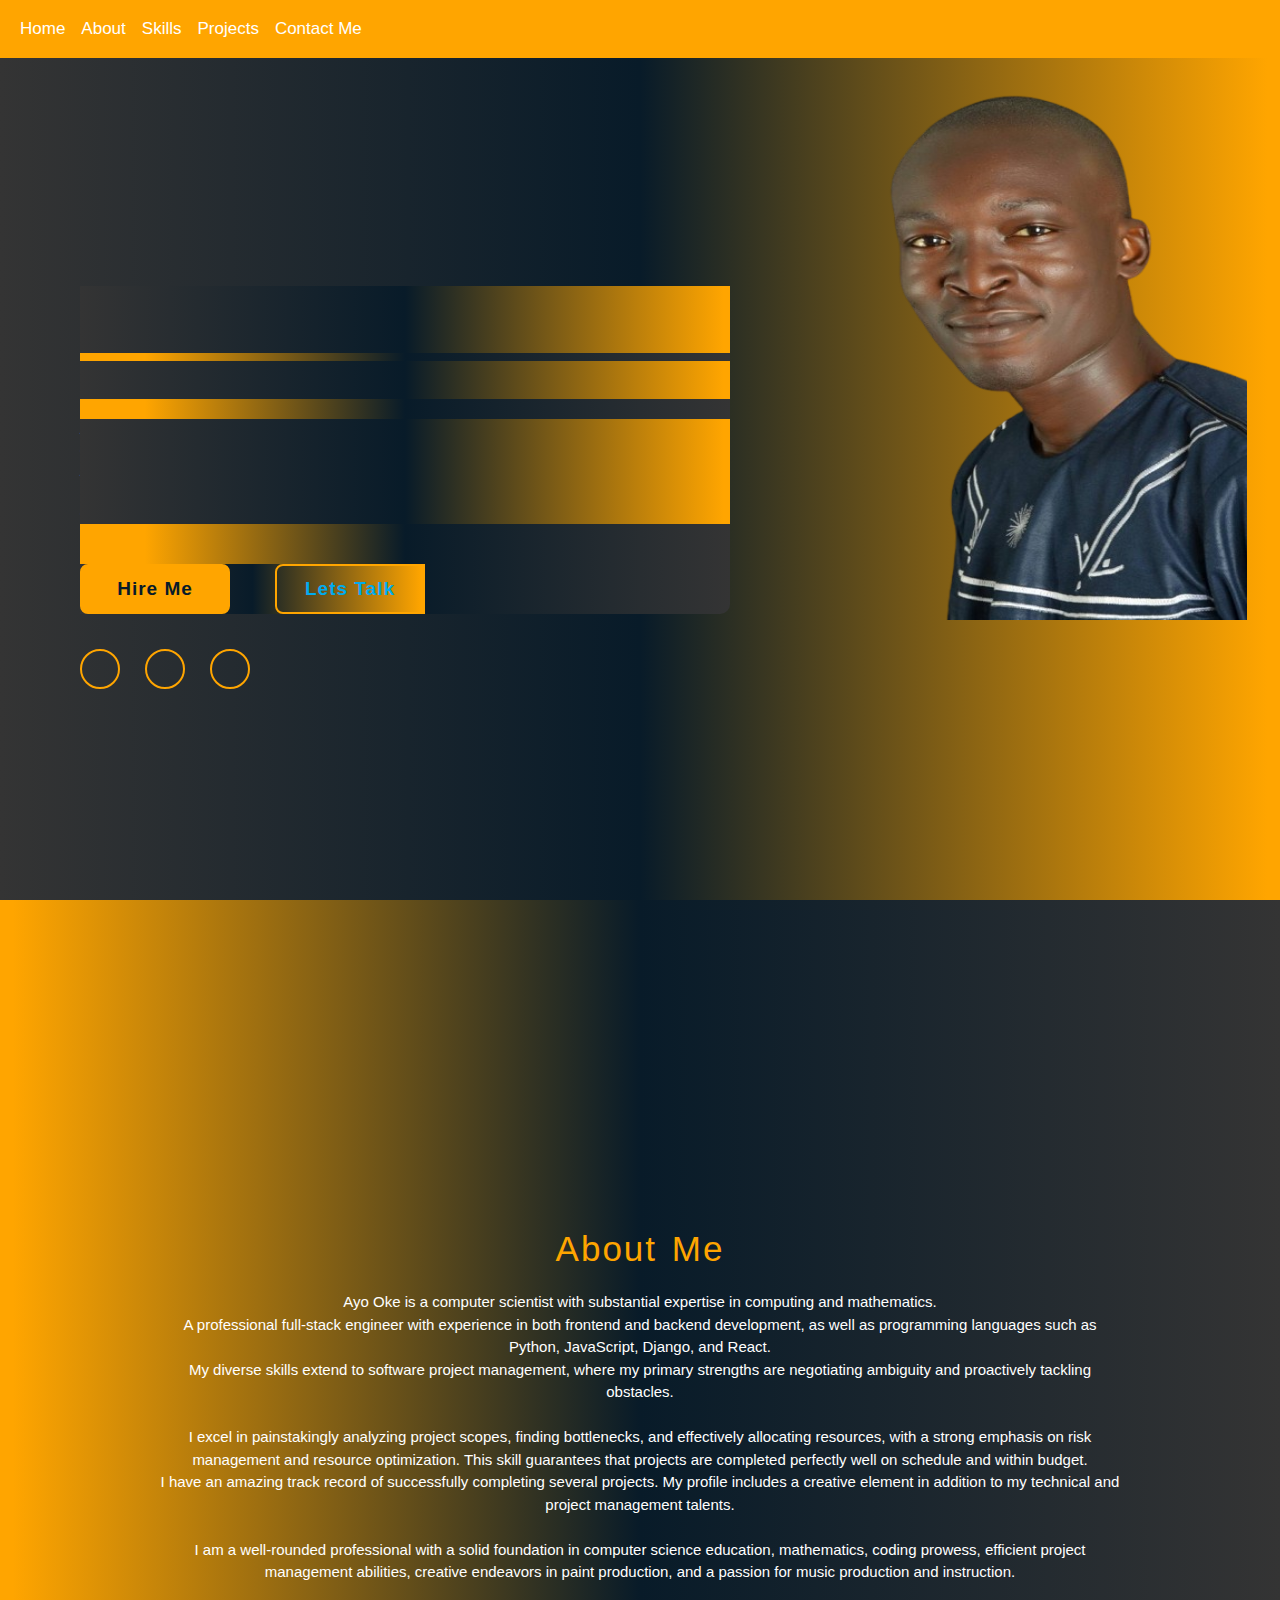
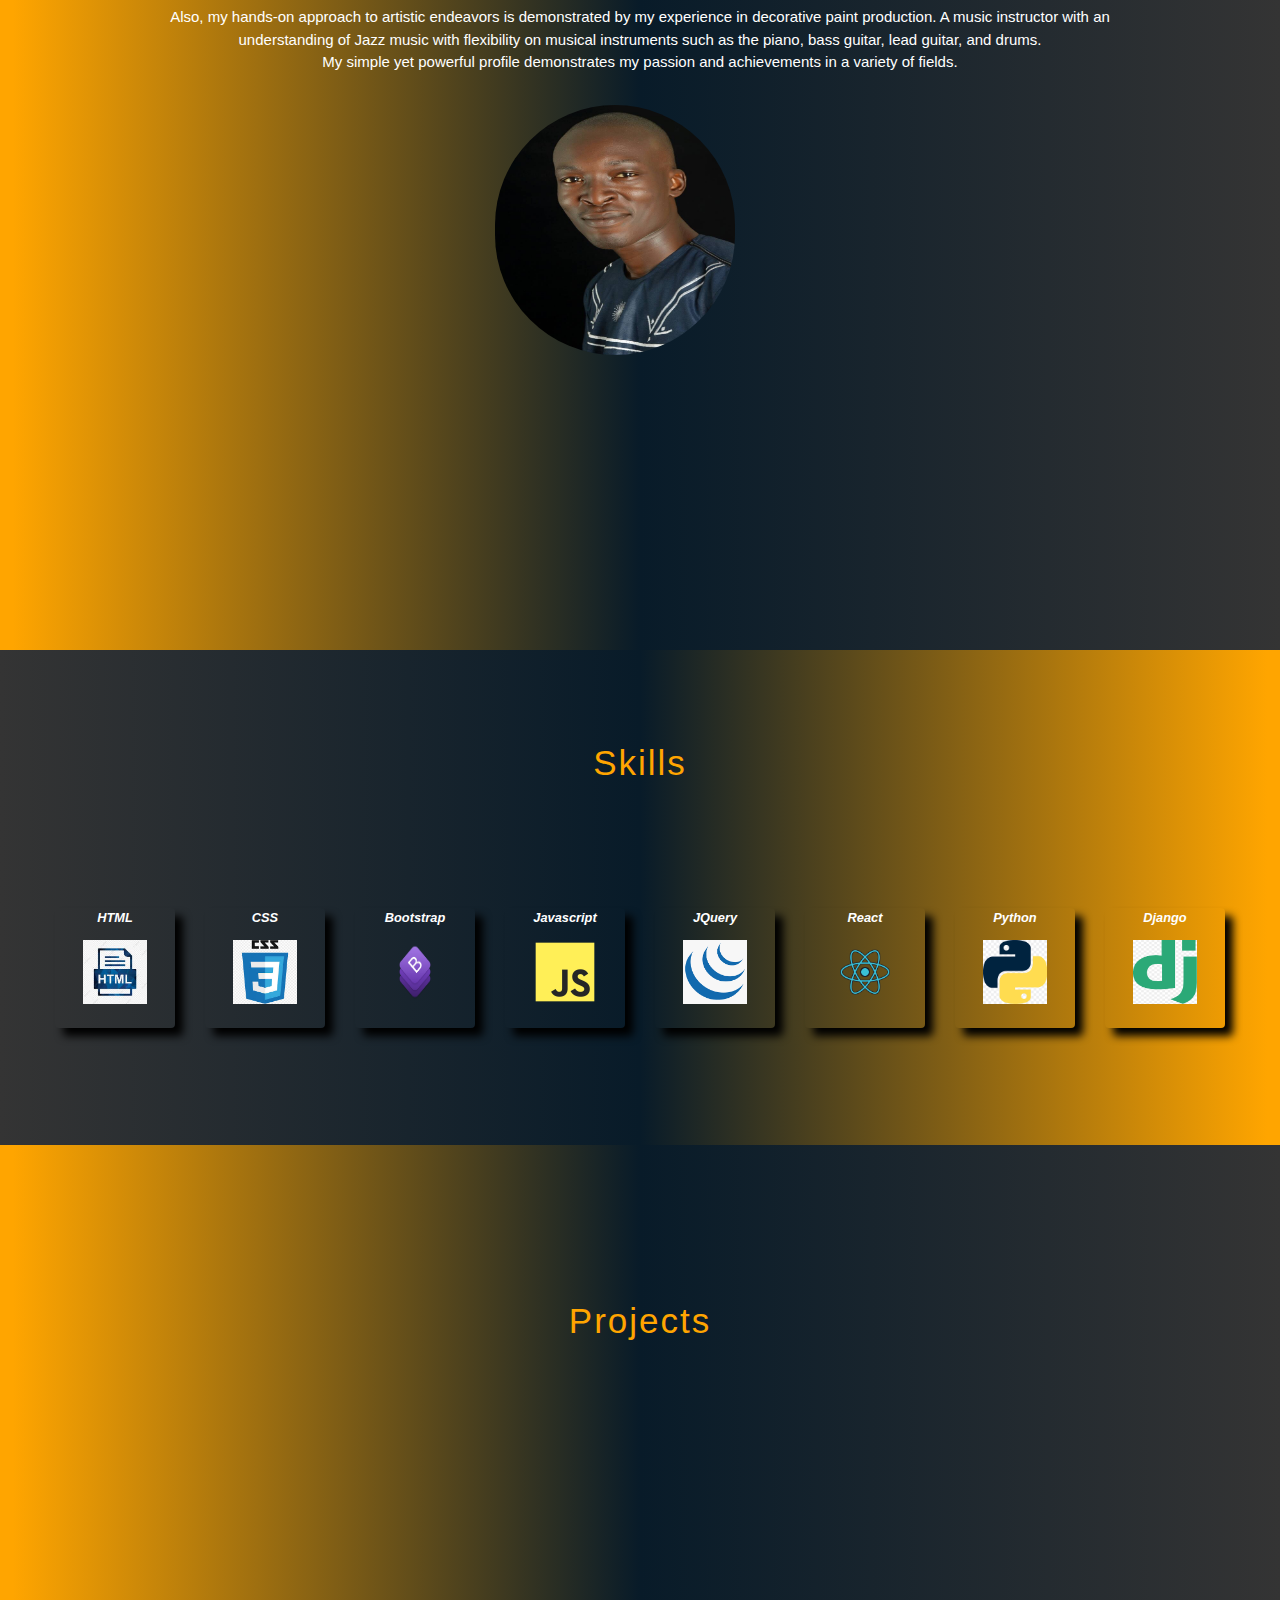
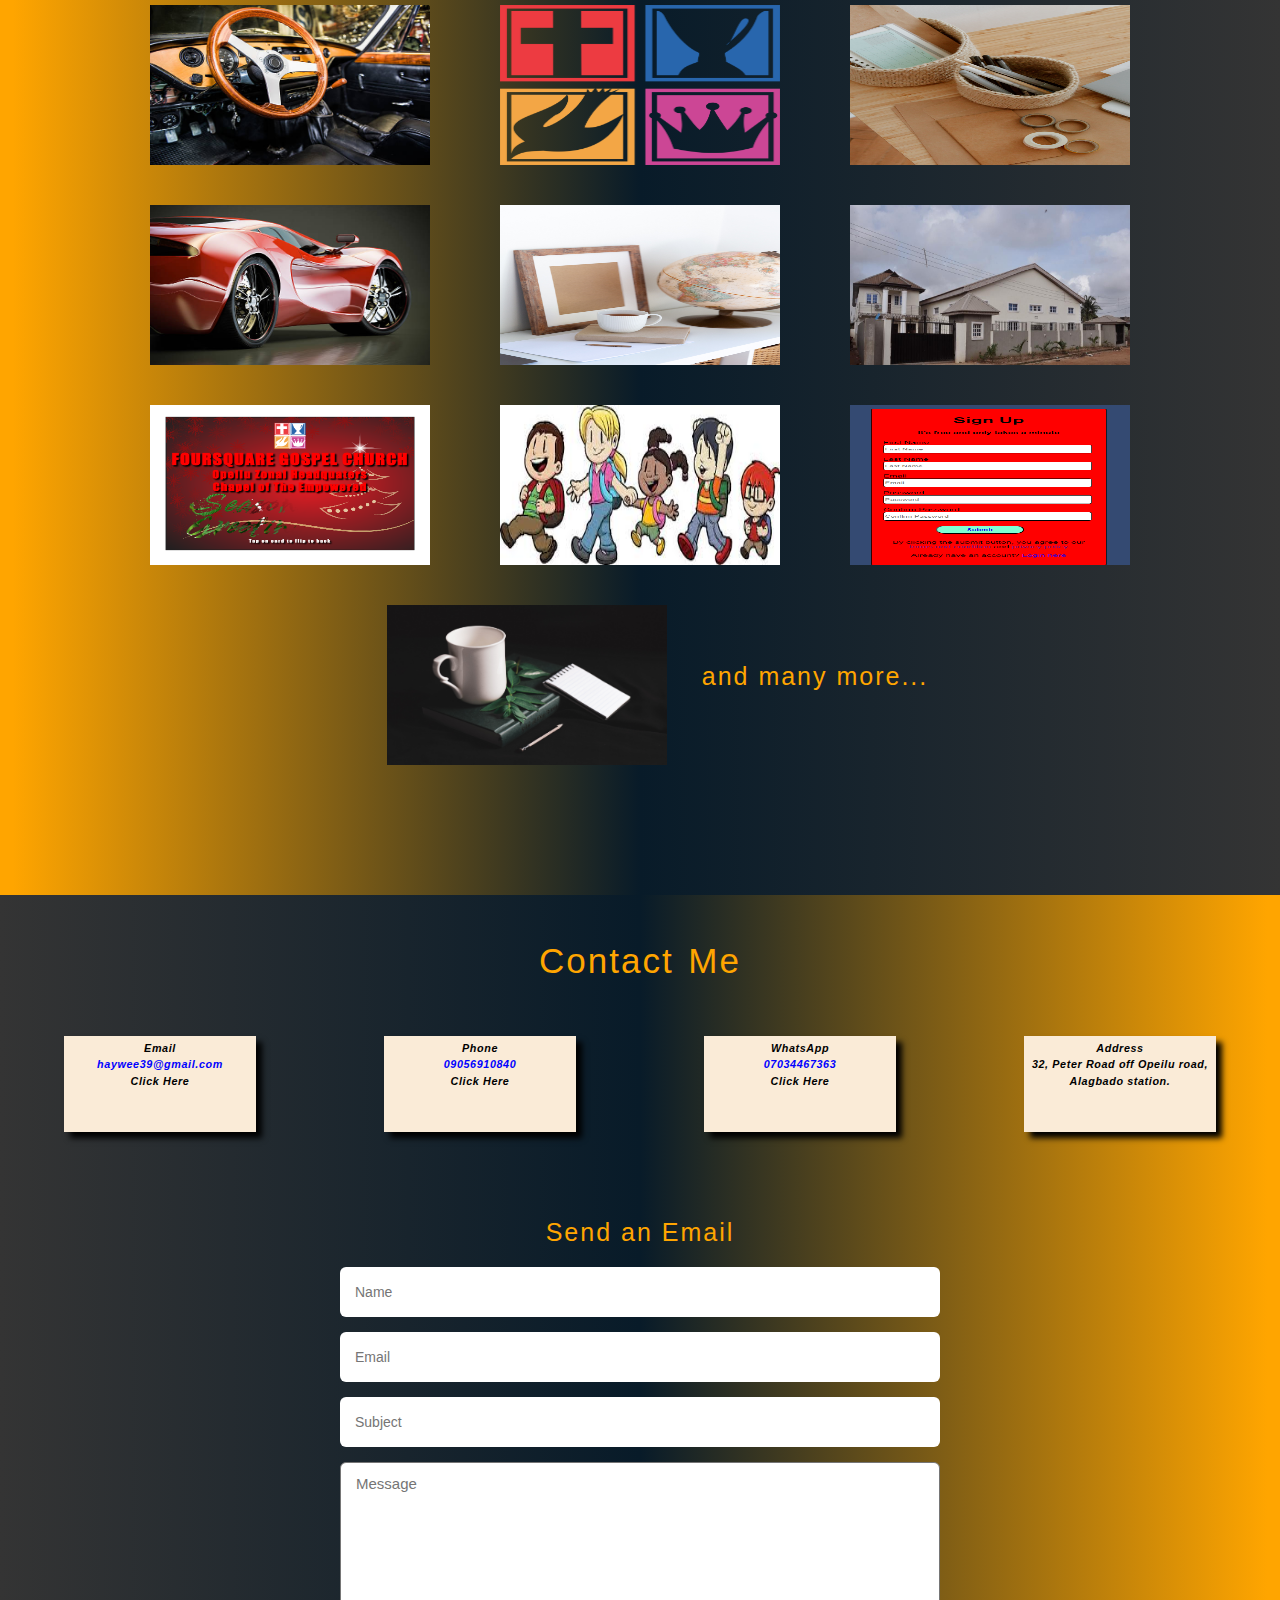
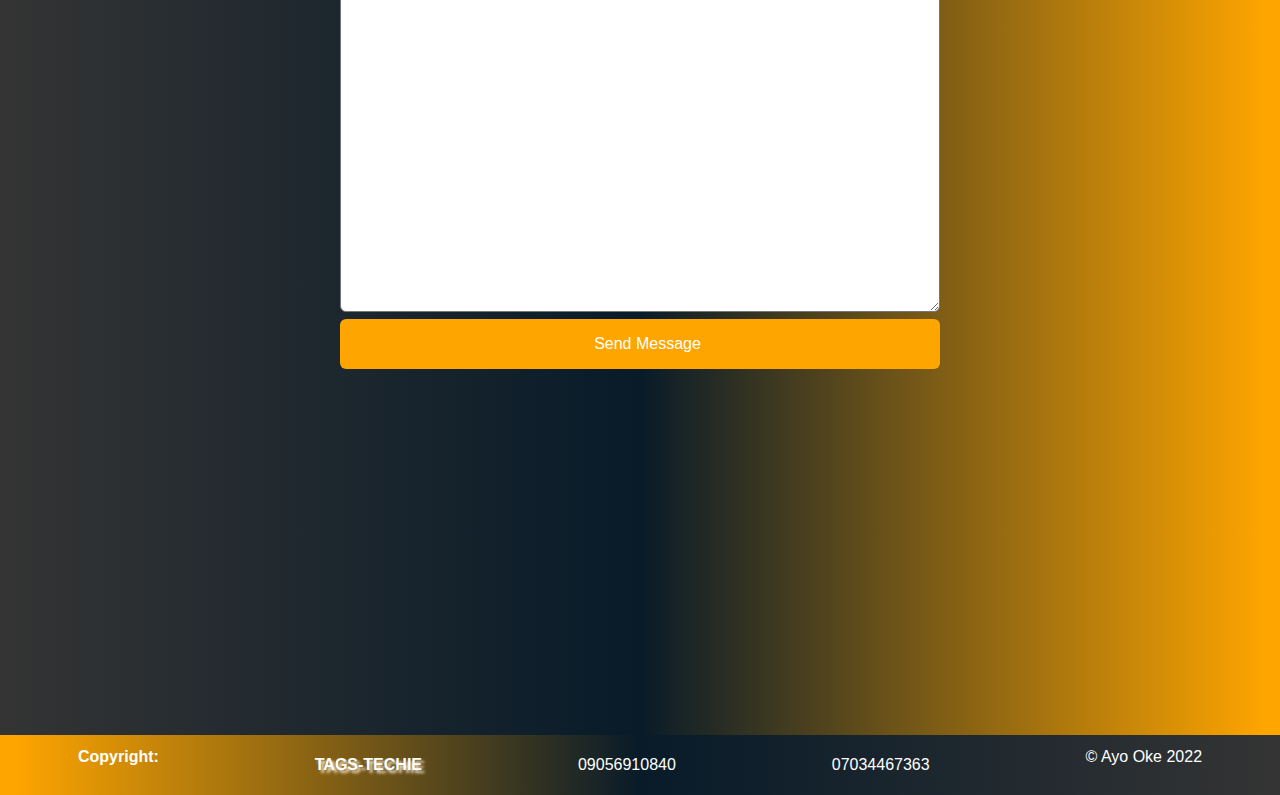
==== commit c171d49e: "update" ====
--- a/index.html
+++ b/index.html
@@ -66,11 +66,18 @@
         <div class="home-content">
             <h1>Hi, I'm Oke Ayodipupo</h1>
             <h3>Fullstack Developer</h3>
-            <p>Lorem ipsum dolor, sit amet consectetur adipisicing elit. Laudantium placeat facilis quam, reiciendis,
+            <p>
+                A self-motivated individual who can fit into any form of designation assigned 
+                and passionate about getting tasks done perfectly and in good time.
+                <br>
+                A fullstack web developer and Software Engineer, <br>
+                I always look forward to making use of my skills and expertise at every given opportunity 
+                 under suitable conditions.
+                <!-- Lorem ipsum dolor, sit amet consectetur adipisicing elit. Laudantium placeat facilis quam, reiciendis,
                 ratione voluptas odit sequi ut, numquam voluptatibus cumque est veniam excepturi. Quam debitis dicta aut
                 nihil necessitatibus!
                 Minima ullam doloribus vel hic nam eos fugit saepe voluptatem beatae harum dolorum, commodi molestiae
-                facilis ipsa delectus. 
+                facilis ipsa delectus.  -->
             </p>
             <div class="btn-box">
                 <a href="#">Hire Me</a>
--- a/style.css
+++ b/style.css
@@ -12,14 +12,10 @@
 
 
 /* THE NAVBAR STYLING STARTS HERE  */
-
-
  .navbar{
     color: white;
     background: orange;
-    /* background: linear-gradient(to right,orange 1%, #081b29 50%, #343434 100%);  */
-    font-size: 17px;
-    
+    font-size: 17px;   
 }
 
 .nav-item a{
@@ -30,10 +26,12 @@
     color: #00abf0 !important;
 }
 
-
-
 /* THE NAVBAR STYLING ENDS HERE  */
+
+
+/* STYLING FOR HOME BEGINS HERE  */
 .home{
+    width: 100vw;
     height: 100vh;
     display: flex;
     align-items: center;
@@ -44,8 +42,26 @@
      background: linear-gradient(to left,orange 1%, #081b29 50%, #343434 100%); 
 }
 .home-content{
-    /* background-color: orange; */
-    max-width: 630px;
+    position: relative;
+    max-width: 650px;
+}
+.home-content::before{
+    content: '';
+    position: absolute;
+    top: 0;
+    right: 0;
+    width: 100%;
+    height: 100%;
+    border-radius: 10px;
+     background: linear-gradient(to right, orange 10%, #081b29 50%, #343434 100%); 
+    animation: testAnime 1s ease forwards;
+    animation-delay: 2.5s;
+}
+
+@keyframes testAnime{
+    100%{
+        width: 0;
+    }
 }
 .home-content h1{
     position: relative;
@@ -61,7 +77,7 @@
     width: 100%;
     height: 100%;
     background: transparent;
-     background: linear-gradient(to left, orange 1%, #081b29 5%, #343434 100%); 
+     background: linear-gradient(to left, orange 1%, #081b29 50%, #343434 100%); 
     /* background: #343434; */
     animation: testAnime 1s ease forwards;
     animation-delay: .4s;
@@ -82,11 +98,10 @@
     content: '';
     position: absolute;
     top: 0;
-    right: 0;
+    left: 0;
     width: 100%;
     height: 100%;
-    /* background: #081b29; */
-    background: linear-gradient(to left,orange 0%, #081b29 5%, #343434 100%); 
+    background: linear-gradient(to left,orange 1%, #081b29 50%, #343434 100%); 
     animation: testAnime 1s ease forwards;
     animation-delay: 1s;
 }
@@ -109,8 +124,7 @@
     right: 0;
     width: 100%;
     height: 100%;
-    /* background: #081b29; */
-    background: linear-gradient(to left,orange 0%, #081b29 5%, #343434 100%); 
+    background: linear-gradient(to left,orange 1%, #081b29 50%, #343434 100%); 
     animation: testAnime 1s ease forwards;
     animation-delay: 1.5s;
 }
@@ -122,11 +136,28 @@
 }
 
 .home-content .btn-box{
+    position: relative;
     display: flex;
     justify-content: space-between;
     width: 345px;
     height: 50px;
 }
+.home-content .btn-box::before{
+    content: '';
+    position: absolute;
+    top: 0;
+    left: 0;
+    width: 100%;
+    height: 100%;
+    background: linear-gradient(to left,orange 1%, #081b29 50%, #343434 100%); 
+    animation: testAnime 1s ease forwards;
+    animation-delay: 2s;
+}
+@keyframes testAnime{
+    100%{
+        width: 0;
+    }
+}
 
 .btn-box a{
     position: relative;
@@ -135,7 +166,6 @@
     align-items: center;
     width: 150px;
     height: 100%;
-    /* background: #00abf0; */
     background: orange;
     border: 2px solid orange;
     border-radius: 8px;
@@ -163,7 +193,6 @@
 }
 
 .btn-box a:nth-child(2)::before{
-    /* background: #00abf0; */
     background: orange;
 }
 
@@ -190,7 +219,6 @@
     display: flex;
     justify-content: space-between;
     position: absolute;
-    /* bottom: 40px; */
     width: 170px;
 }
 .home-sci a{
@@ -200,12 +228,10 @@
     align-items: center;
     width: 40px;
     height: 40px;
-    /* background: orange; */
     background: transparent;
     border: 2px solid orange;
     border-radius: 50%;
     font-size: 20px;
-    /* color: #081b29; */
     color: #00abf0;
     text-decoration: none;
     z-index: 1;
@@ -234,22 +260,37 @@
 
  
 .mypic img{
-    position: relative;
-    width: 400px;
-    height: 550px;
-    transform: rotate(-15deg);
-    margin-left: 20%;
-}
-.mypic img::before{
-    content: '';
-    position: absolute;
-    top: 0;
-    left: 0;
-    width: 100%;
-    height: 100%;
-    animation: ;
-}
-/* STYLING FOR HOME BEGINS HERE  */
+    width: 470px;
+    height: 540px;
+    margin-left: 10%;
+    position: relative;
+    top: -100px;
+    animation: drop .5s ease-out forwards, dangle 2s infinite alternate;
+    transform-origin: top;
+}
+
+@keyframes drop {
+    0% {
+        top: -100px;
+        opacity: 0;
+    }
+    100% {
+        top: 0;
+        opacity: 1;
+    }
+}
+
+@keyframes dangle {
+    0% {
+        transform: rotate(10deg);
+    }
+    100% {
+        transform: rotate(-5deg);
+    }
+}
+
+
+/* STYLING FOR HOME ENDS HERE  */
 
 /* STYLING FOR SKILLS BEGINS HERE  */
 #Skills{
@@ -401,7 +442,7 @@
     padding-top: 3vh;
     display: flex;
     flex-direction: column;
-    width: 100%;
+    width: 100vw;
     height: 150vh;
     color: white;
     background: linear-gradient(to right,orange 1%, #081b29 50%, #343434 100%); 
@@ -572,7 +613,7 @@
     display:flex;
     flex-direction: row;
     background-color: black;   
-    width: 100%;
+    width: 100vw;
     height: 60px;
     color: white;  
     justify-content: space-around;
--- a/media.css
+++ b/media.css
@@ -135,7 +135,7 @@
     /* contact */
     #Contact{
         width: 100%;
-        height: 170vh;
+        height: 150vh;
     }
    
     .house-container{
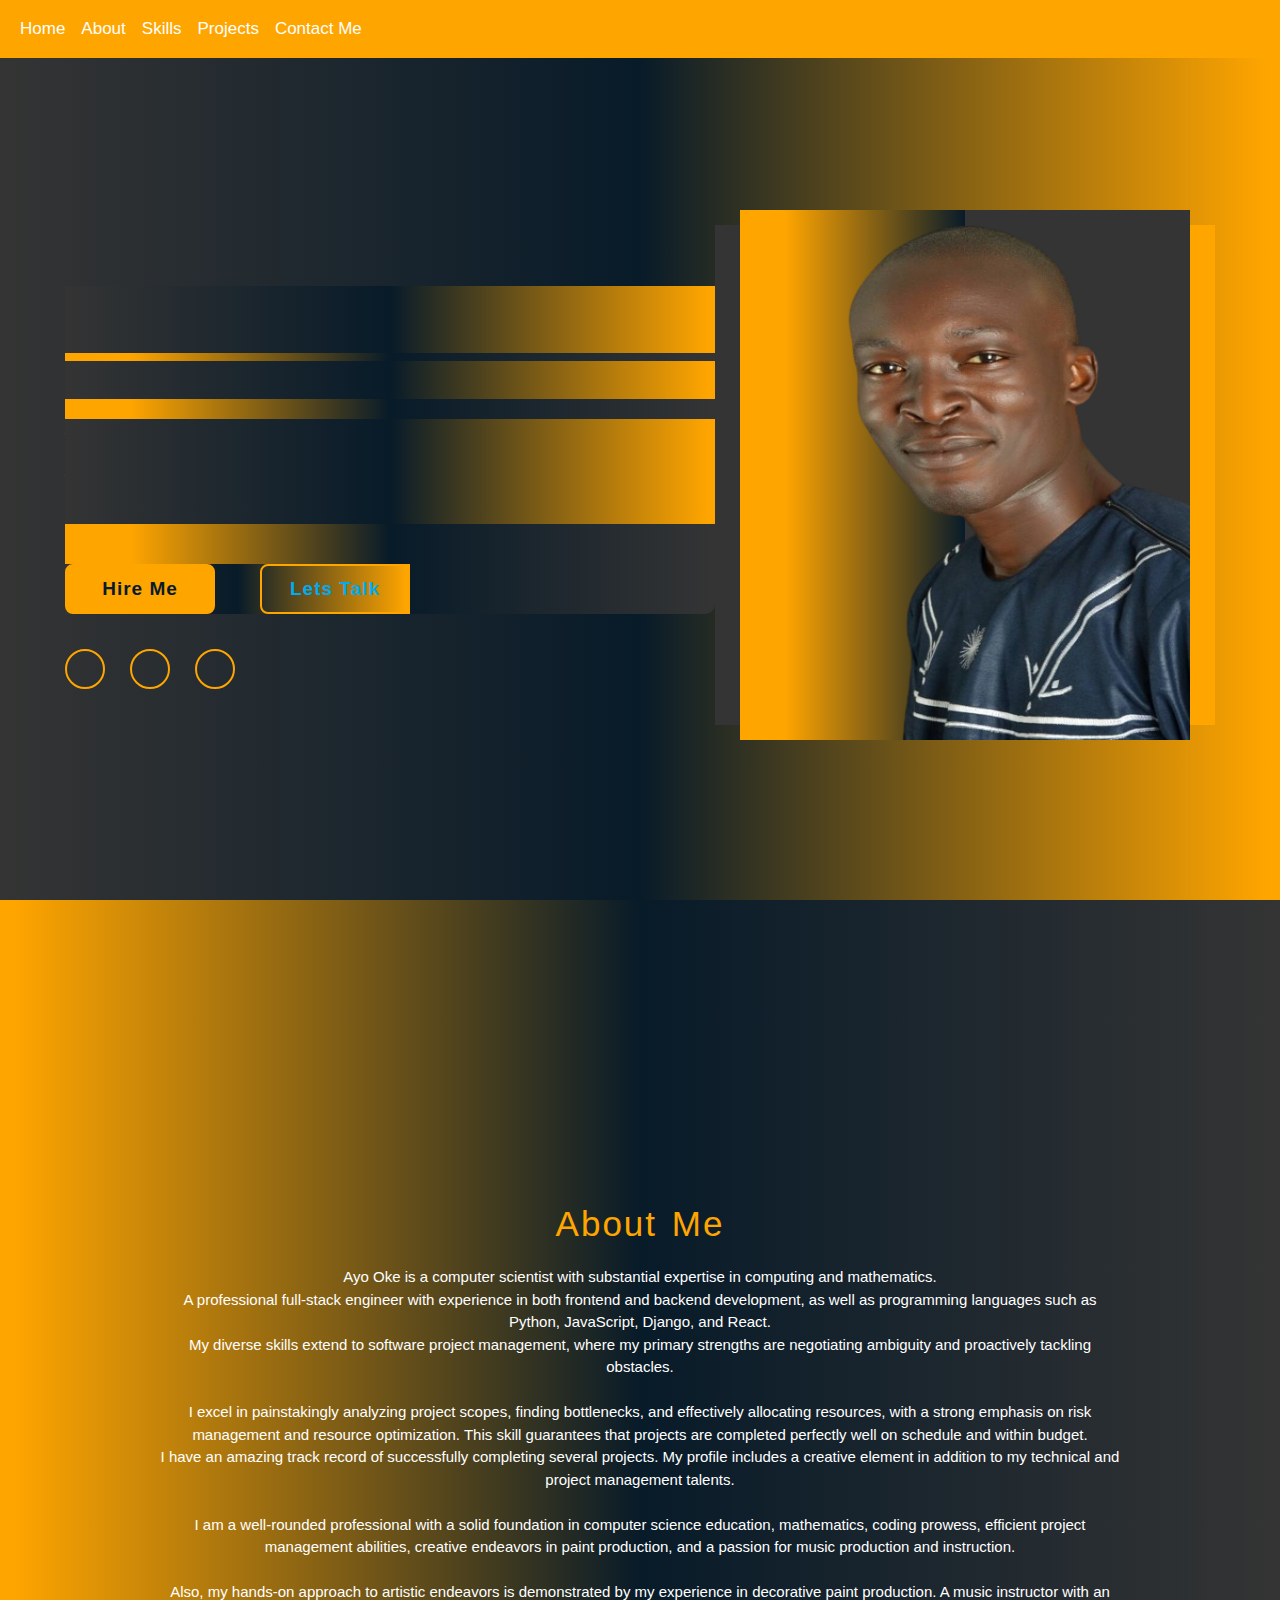
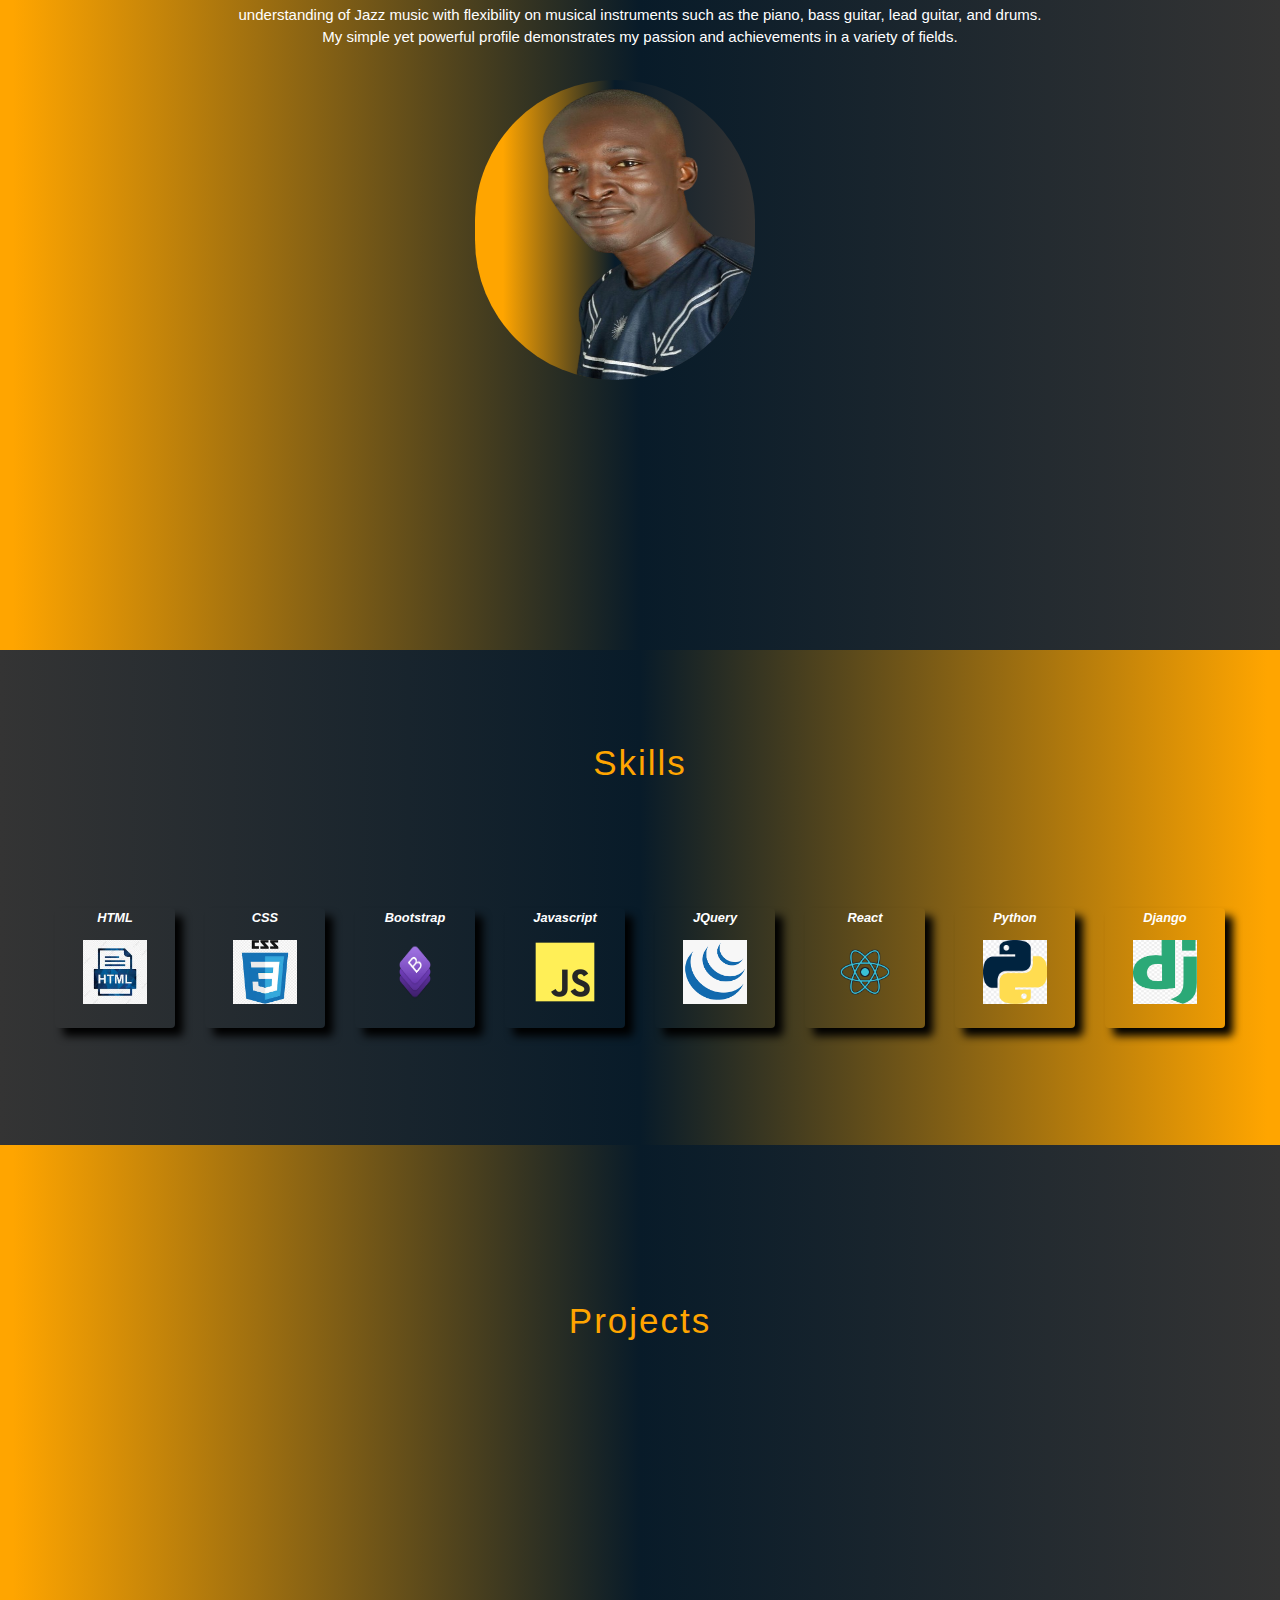
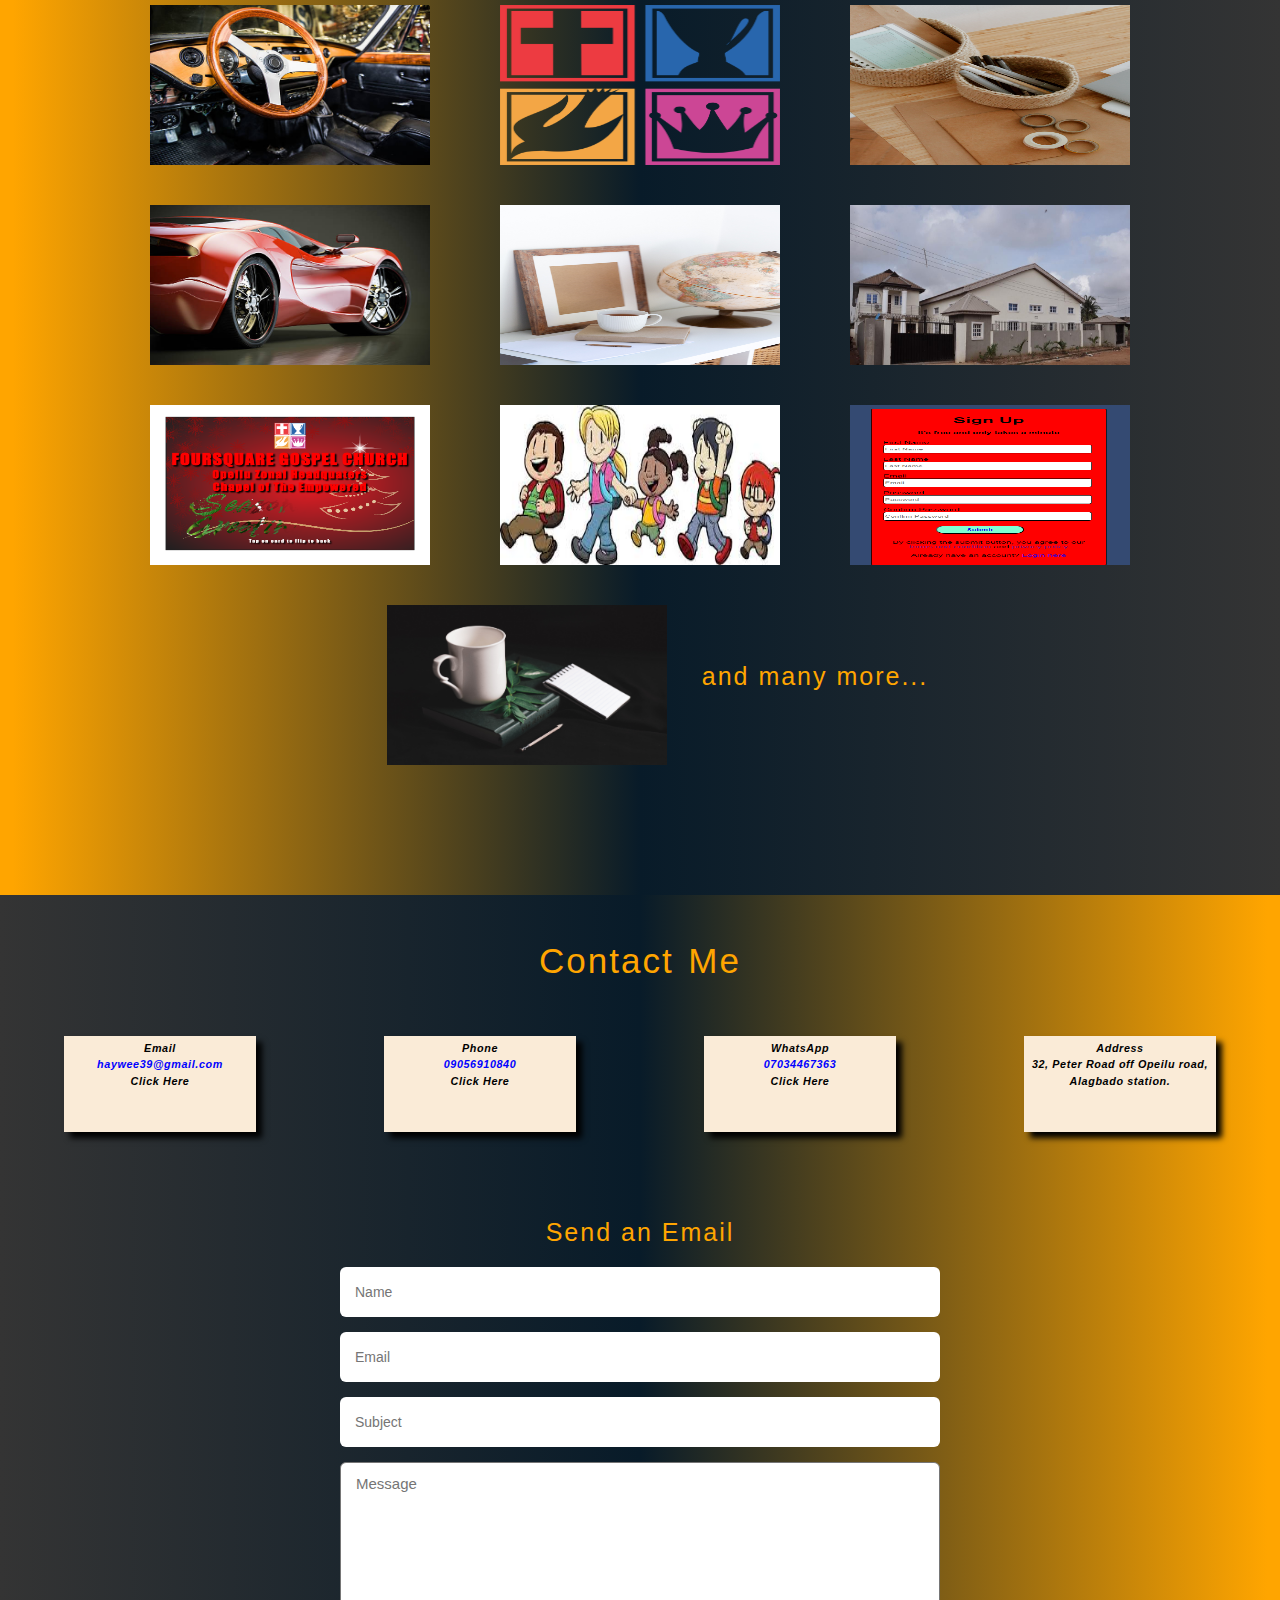
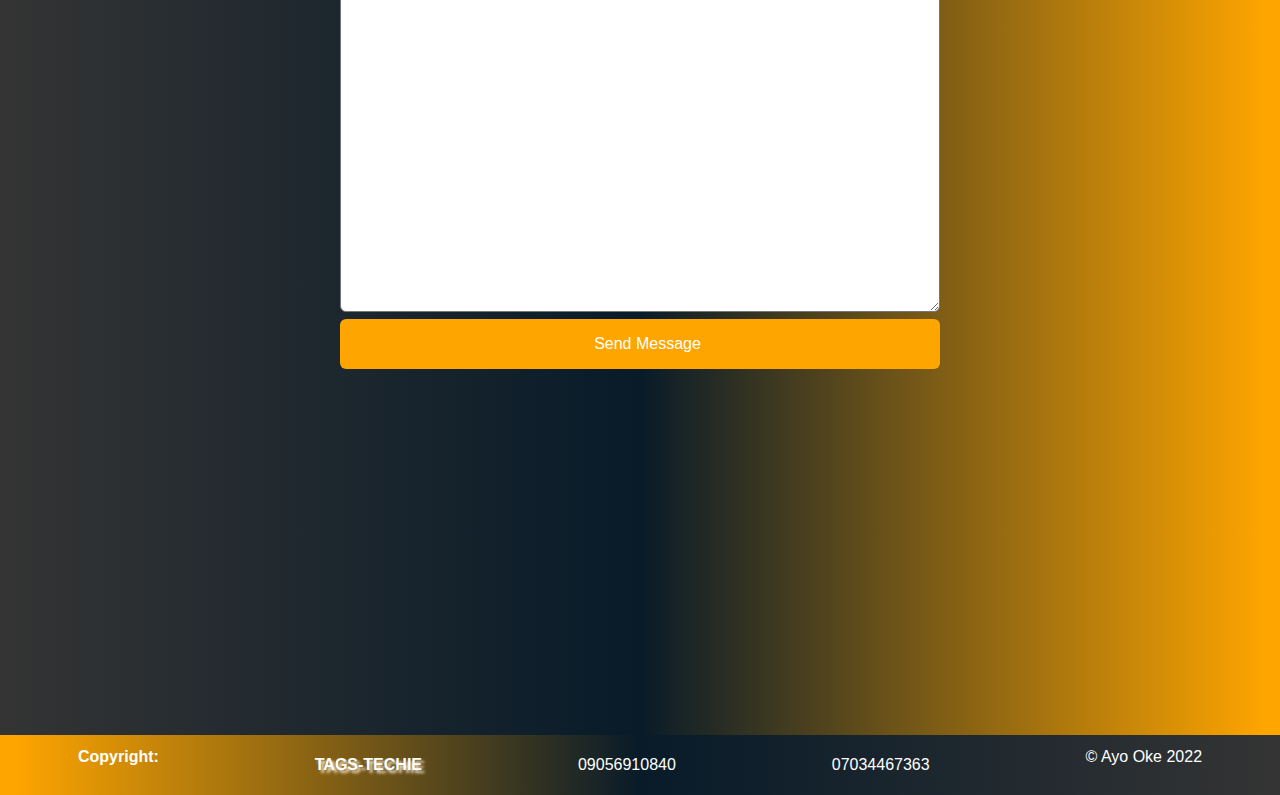
==== commit b36afb47: "rt" ====
--- a/index.html
+++ b/index.html
@@ -19,65 +19,60 @@
     <script src="https://cdnjs.cloudflare.com/ajax/libs/jquery/3.6.0/jquery.min.js"
         referrerpolicy="no-referrer"></script>
 
-    <link rel="stylesheet" href="./style.css">
+    <link rel="stylesheet" type="text/css" href="./style.css">
     <link rel="stylesheet" href="./media.css">
+
     <title>AyoOke portfolio</title>
-    <link rel="icon" href="./IMG-20170505-WA0021.jpg">
+    <link rel="icon" href="./thisIMG-20170505-WA0021-removebg-preview.png">
 </head>
 
 <body>
+
     <nav class="navbar navbar-expand-lg fixed-top">
         <div class="container-fluid">
-         
-          <button class="navbar-toggler" type="button" data-bs-toggle="collapse" data-bs-target="#navbarNavDropdown"
-            aria-controls="navbarNavDropdown" aria-expanded="false" aria-label="Toggle navigation">
-            <span class="navbar-toggler-icon"></span>
-          </button>
-          <div class="collapse navbar-collapse" id="navbarNavDropdown">
-            <ul class="navbar-nav">
-             
-                <li class="nav-item">
-                <a class="nav-link active" aria-current="page" href="index.html">Home</a>
-              </li>
-             
-              <li class="nav-item">
-                <a class="nav-link" href="#About">About</a>
-              </li>
-             
-              <li class="nav-item">
-                <a class="nav-link" href="#Skills">Skills</a>
-              </li>
-              
-              <li class="nav-item">
-                <a class="nav-link" href="#Projects">Projects</a>
-              </li>
-             
-              <li class="nav-item">
-                <a class="nav-link" href="#Contact">Contact Me</a>
-              </li>
-            </ul>
-          </div>
-        </div>
-      </nav>
+
+            <button class="navbar-toggler" type="button" data-bs-toggle="collapse" data-bs-target="#navbarNavDropdown"
+                aria-controls="navbarNavDropdown" aria-expanded="false" aria-label="Toggle navigation">
+                <span class="navbar-toggler-icon"></span>
+            </button>
+            <div class="collapse navbar-collapse" id="navbarNavDropdown">
+                <ul class="navbar-nav">
+
+                    <li class="nav-item">
+                        <a class="nav-link active" aria-current="page" href="index.html">Home</a>
+                    </li>
+
+                    <li class="nav-item">
+                        <a class="nav-link" href="#About">About</a>
+                    </li>
+
+                    <li class="nav-item">
+                        <a class="nav-link" href="#Skills">Skills</a>
+                    </li>
+
+                    <li class="nav-item">
+                        <a class="nav-link" href="#Projects">Projects</a>
+                    </li>
+
+                    <li class="nav-item">
+                        <a class="nav-link" href="#Contact">Contact Me</a>
+                    </li>
+                </ul>
+            </div>
+        </div>
+    </nav>
 
     <section class="home">
-
-       
         <div class="home-content">
             <h1>Hi, I'm Oke Ayodipupo</h1>
             <h3>Fullstack Developer</h3>
             <p>
-                A self-motivated individual who can fit into any form of designation assigned 
+                A self-motivated individual who can fit into any form of designation assigned
                 and passionate about getting tasks done perfectly and in good time.
                 <br>
                 A fullstack web developer and Software Engineer, <br>
-                I always look forward to making use of my skills and expertise at every given opportunity 
-                 under suitable conditions.
-                <!-- Lorem ipsum dolor, sit amet consectetur adipisicing elit. Laudantium placeat facilis quam, reiciendis,
-                ratione voluptas odit sequi ut, numquam voluptatibus cumque est veniam excepturi. Quam debitis dicta aut
-                nihil necessitatibus!
-                Minima ullam doloribus vel hic nam eos fugit saepe voluptatem beatae harum dolorum, commodi molestiae
-                facilis ipsa delectus.  -->
+                I always look forward to making use of my skills and expertise at every given opportunity
+                under suitable conditions.
             </p>
             <div class="btn-box">
                 <a href="#">Hire Me</a>
@@ -85,32 +80,20 @@
             </div>
             <div class="home-sci">
                 <a href="https://github.com/haywee39" target="_blank"><i class="fa-brands fa-github"></i></a>
-                <a href="www.linkedin.com/in/ayodipupo-oke-8b2346118" target="_blank"><i class="fa-brands fa-linkedin"></i></a>
-                <a href="mailto:haywee39@gmail.com"><i class="fa-solid fa-envelope"></i></a>       
+                <a href="www.linkedin.com/in/ayodipupo-oke-8b2346118" target="_blank"><i
+                        class="fa-brands fa-linkedin"></i></a>
+                <a href="mailto:haywee39@gmail.com"><i class="fa-solid fa-envelope"></i></a>
             </div>
         </div>
 
         <div class="mypic">
             <img src="./thisIMG-20170505-WA0021-removebg-preview.png" alt="">
-               
-        </div>
-
-        
+
+        </div>
+
+
     </section>
 
-            <!-- <p>
-                    A self-motivated individual who can fit into any form of designation assigned 
-                    and passionate about getting tasks done perfectly and in good time.
-                     <br>
-                    A full stack web developer, 
-                    I always look forward to making use of my skills and expertise at every given opportunity 
-                     under suitable conditions. 
-                 </p>  -->
-       
-                    <!-- <img  src="./thisIMG-20170505-WA0021-removebg-preview.png" alt="my picture"> -->
-              
-
-    <!-- </section> -->
 
     <section id="About">
 
@@ -140,7 +123,7 @@
                 My simple yet powerful profile demonstrates my passion and achievements in a variety of fields.
                 <br>
             </p>
-            <img class="pic" src="./IMG-20170505-WA0021.jpg" alt="my picture">
+            <img class="pic" src="./thisIMG-20170505-WA0021-removebg-preview.png" alt="my picture">
         </div>
     </section>
 
@@ -183,7 +166,7 @@
         <p class="project_heading">Projects</p>
 
         <div class="project-images">
-           
+
             <div class="parent">
                 <img src="./pro pic/WhatsApp Image 2023-12-18 at 17.19.06.jpeg" alt="">
                 <div class="child">
@@ -191,9 +174,10 @@
                     <p>Vehicle documents registration <br>
                         services platform <br>
 
-                        <div class="icons">
-                            <a href="https://jolly-vehicle-registration-servs.netlify.app" target="_blank"><i class="fas fa-external-link-alt fa-2x"></i></a>
-                        </div>
+                    <div class="icons">
+                        <a href="https://jolly-vehicle-registration-servs.netlify.app" target="_blank"><i
+                                class="fas fa-external-link-alt fa-2x"></i></a>
+                    </div>
                     </p>
                 </div>
             </div>
@@ -207,9 +191,10 @@
                         <br>
                         A website design for a church
 
-                        <div class="icons">
-                            <a href="https://haywee39.github.io/fgcopeilu/" target="_blank"><i class="fas fa-external-link-alt fa-2x"></i></a>                        
-                        </div>
+                    <div class="icons">
+                        <a href="https://haywee39.github.io/fgcopeilu/" target="_blank"><i
+                                class="fas fa-external-link-alt fa-2x"></i></a>
+                    </div>
                     </p>
                 </div>
             </div>
@@ -224,9 +209,10 @@
                         with profession title <br>
                         and links to social media handle<br>
 
-                        <div class="icons">
-                            <a href="https://haywee39.github.io/my-profile-card/" target="_blank"><i class="fas fa-external-link-alt fa-2x"></i></a>
-                        </div>
+                    <div class="icons">
+                        <a href="https://haywee39.github.io/my-profile-card/" target="_blank"><i
+                                class="fas fa-external-link-alt fa-2x"></i></a>
+                    </div>
                     </p>
                 </div>
             </div>
@@ -241,9 +227,10 @@
                         An adaptation of a car service <br>
                         company website design on WIX<br>
 
-                        <div class="icons">
-                                <a href="https://jadeandandy.netlify.app" target="_blank"><i class="fas fa-external-link-alt fa-2x"></i></a>  
-                        </div>
+                    <div class="icons">
+                        <a href="https://jadeandandy.netlify.app" target="_blank"><i
+                                class="fas fa-external-link-alt fa-2x"></i></a>
+                    </div>
                     </p>
                 </div>
             </div>
@@ -259,9 +246,10 @@
                         <br>
                         Click round circles to switch between videos <br>
 
-                        <div class="icons">
-                                <a href=" https://haywee39.github.io/landingpage-with-video-background/" target="_blank"><i class="fas fa-external-link-alt fa-2x"></i></a>
-                        </div>
+                    <div class="icons">
+                        <a href=" https://haywee39.github.io/landingpage-with-video-background/" target="_blank"><i
+                                class="fas fa-external-link-alt fa-2x"></i></a>
+                    </div>
                     </p>
                 </div>
             </div>
@@ -274,9 +262,10 @@
                     <h4>CHURCH WEBSITE</h4>
                     <p>A church website built with carrd. <br>
 
-                        <div class="icons">
-                                <a href="https://foursquareopeilu.carrd.co/" target="_blank"><i class="fas fa-external-link-alt fa-2x"></i></a>
-                        </div>
+                    <div class="icons">
+                        <a href="https://foursquareopeilu.carrd.co/" target="_blank"><i
+                                class="fas fa-external-link-alt fa-2x"></i></a>
+                    </div>
                     </p>
                 </div>
             </div>
@@ -289,9 +278,10 @@
                     <p>An e-greeting card for christmas and new year. <br>
                         It also a has a link for free gift <br>
                         Tap on card to flip to other side.
-                        <div class="icons">
-                                <a href=" https://haywee39.github.io/FGC-Opeilu-Seasons-Greeting/" target="_blank"><i class="fas fa-external-link-alt fa-2x"></i></a>                            
-                        </div>
+                    <div class="icons">
+                        <a href=" https://haywee39.github.io/FGC-Opeilu-Seasons-Greeting/" target="_blank"><i
+                                class="fas fa-external-link-alt fa-2x"></i></a>
+                    </div>
                     </p>
                 </div>
             </div>
@@ -306,9 +296,10 @@
                         With animations to catch kids attention <br>
                         and a sing-along video. <br>
 
-                        <div class="icons">
-                                <a href="https://alphabetletters.netlify.app" target="_blank"><i class="fas fa-external-link-alt fa-2x"></i></a>
-                        </div>
+                    <div class="icons">
+                        <a href="https://alphabetletters.netlify.app" target="_blank"><i
+                                class="fas fa-external-link-alt fa-2x"></i></a>
+                    </div>
                     </p>
                 </div>
             </div>
@@ -321,9 +312,10 @@
 
                     <p>This is a sign-up form. <br>
                         With a link to the login page
-                        <div class="icons">
-                                <a href=" https://haywee39.github.io/SignupLogin-form/" target="_blank"><i class="fas fa-external-link-alt fa-2x"></i></a>
-                        </div>
+                    <div class="icons">
+                        <a href=" https://haywee39.github.io/SignupLogin-form/" target="_blank"><i
+                                class="fas fa-external-link-alt fa-2x"></i></a>
+                    </div>
                     </p>
                 </div>
             </div>
@@ -334,13 +326,14 @@
                     <h4>A REACT NAVBAR</h4>
                     <p>A simple navbar built with react component. <br>
 
-                        <div class="icons">
-                                <a href="https://github.com/haywee39" target="_blank"><i class="fas fa-external-link-alt fa-2x"></i></a>
-                        </div>
-                    </p>
-                </div>
-            </div>
-            
+                    <div class="icons">
+                        <a href="https://github.com/haywee39" target="_blank"><i
+                                class="fas fa-external-link-alt fa-2x"></i></a>
+                    </div>
+                    </p>
+                </div>
+            </div>
+
             <p class="project_heading2">and many more...</p>
         </div>
     </section>
@@ -398,9 +391,7 @@
                 </form>
             </div>
         </div>
-
-
-        <!-- <button class="top"><a href="#Home">Back To Top</a></button> -->
+        
     </section>
 
     <footer>
@@ -414,7 +405,7 @@
             07034467363</a>
 
         <p class="copy">&copy Ayo Oke 2022</p>
-       
+
     </footer>
 
 
--- a/style.css
+++ b/style.css
@@ -258,37 +258,47 @@
     width: 100%;
 }
 
+.mypic{
+    display: flex;
+    justify-content: center;
+    align-items: center;
+    width: 500px;
+    height: 500px;
+    margin-top: 50px;
+    background: linear-gradient(to left,orange 10%, #081b29 50%, #343434 50%); 
+    perspective: 800px;
+}
  
 .mypic img{
-    width: 470px;
-    height: 540px;
-    margin-left: 10%;
-    position: relative;
-    top: -100px;
-    animation: drop .5s ease-out forwards, dangle 2s infinite alternate;
-    transform-origin: top;
-}
-
-@keyframes drop {
+    width: 450px;
+    height: 530px;
+    /* margin-left: 50%; */
+    background: linear-gradient(to right,orange 10%, #081b29 50%, #343434 50%); 
+    animation: drip 8s infinite alternate;
+}
+
+@keyframes drip {
     0% {
-        top: -100px;
         opacity: 0;
     }
+    
+    50% {
+        opacity: 1;
+    }
+
+    0% {
+        transform: rotateY(45deg);
+    }
+    50% {
+        transform: rotateY(-360deg);
+    }
+    75% {
+        transform: rotateY(90deg);
+    }
     100% {
-        top: 0;
-        opacity: 1;
-    }
-}
-
-@keyframes dangle {
-    0% {
-        transform: rotate(10deg);
-    }
-    100% {
-        transform: rotate(-5deg);
-    }
-}
-
+        transform: rotateY(0deg);
+    }
+}
 
 /* STYLING FOR HOME ENDS HERE  */
 
@@ -469,11 +479,12 @@
 }
 
 .pic{
-    width: 240px;
-    height: 250px;
-    border-radius: 200px;
+    width: 280px;
+    height: 300px;
+    border-radius: 250px;
     margin-right: 50px;
     margin-top: 15px;
+    background: linear-gradient(to right,orange 10%, #081b29 50%, #343434 100%); 
 }
 
 
--- a/media.css
+++ b/media.css
@@ -6,7 +6,7 @@
         background: orange;
     }
     .mypic{
-       display: none;
+        display: none;
     }
 
     .home{
@@ -123,13 +123,40 @@
         word-spacing: 3px;
         letter-spacing: 1px;
     }
+   
     .pic{
         width: 100px;
         height: 100px;
         border-radius: 100px;
         margin-right: 10px;
         margin-bottom: 50px;
-    }
+        background: linear-gradient(to right,orange 10%, #081b29 50%, #343434 50%); 
+        animation: drake 8s infinite alternate;
+    }
+    
+    @keyframes drake {
+        0% {
+            opacity: 0;
+        }
+        
+        50% {
+            opacity: 1;
+        }
+    
+        0% {
+            transform: rotateY(45deg);
+        }
+        50% {
+            transform: rotateY(-360deg);
+        }
+        75% {
+            transform: rotateY(90deg);
+        }
+        100% {
+            transform: rotateY(0deg);
+        }
+    }
+    
 
 
     /* contact */
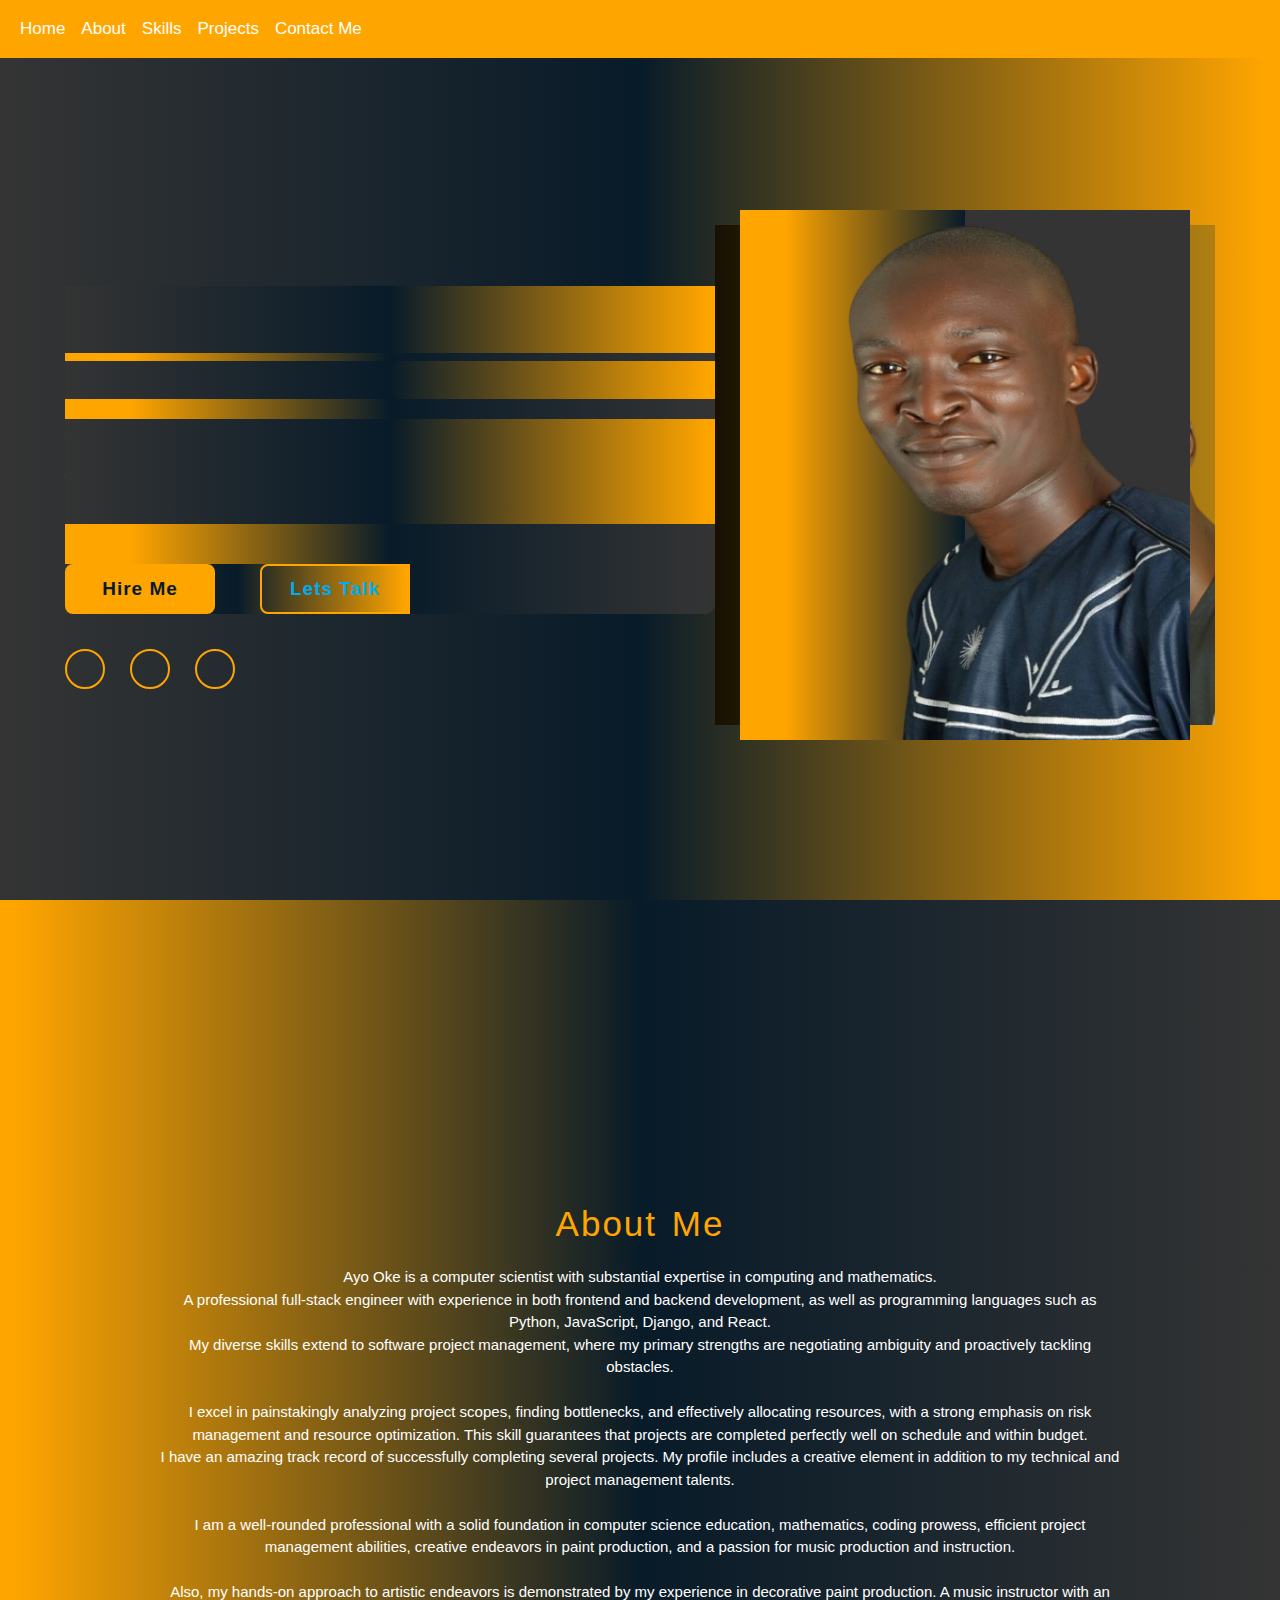
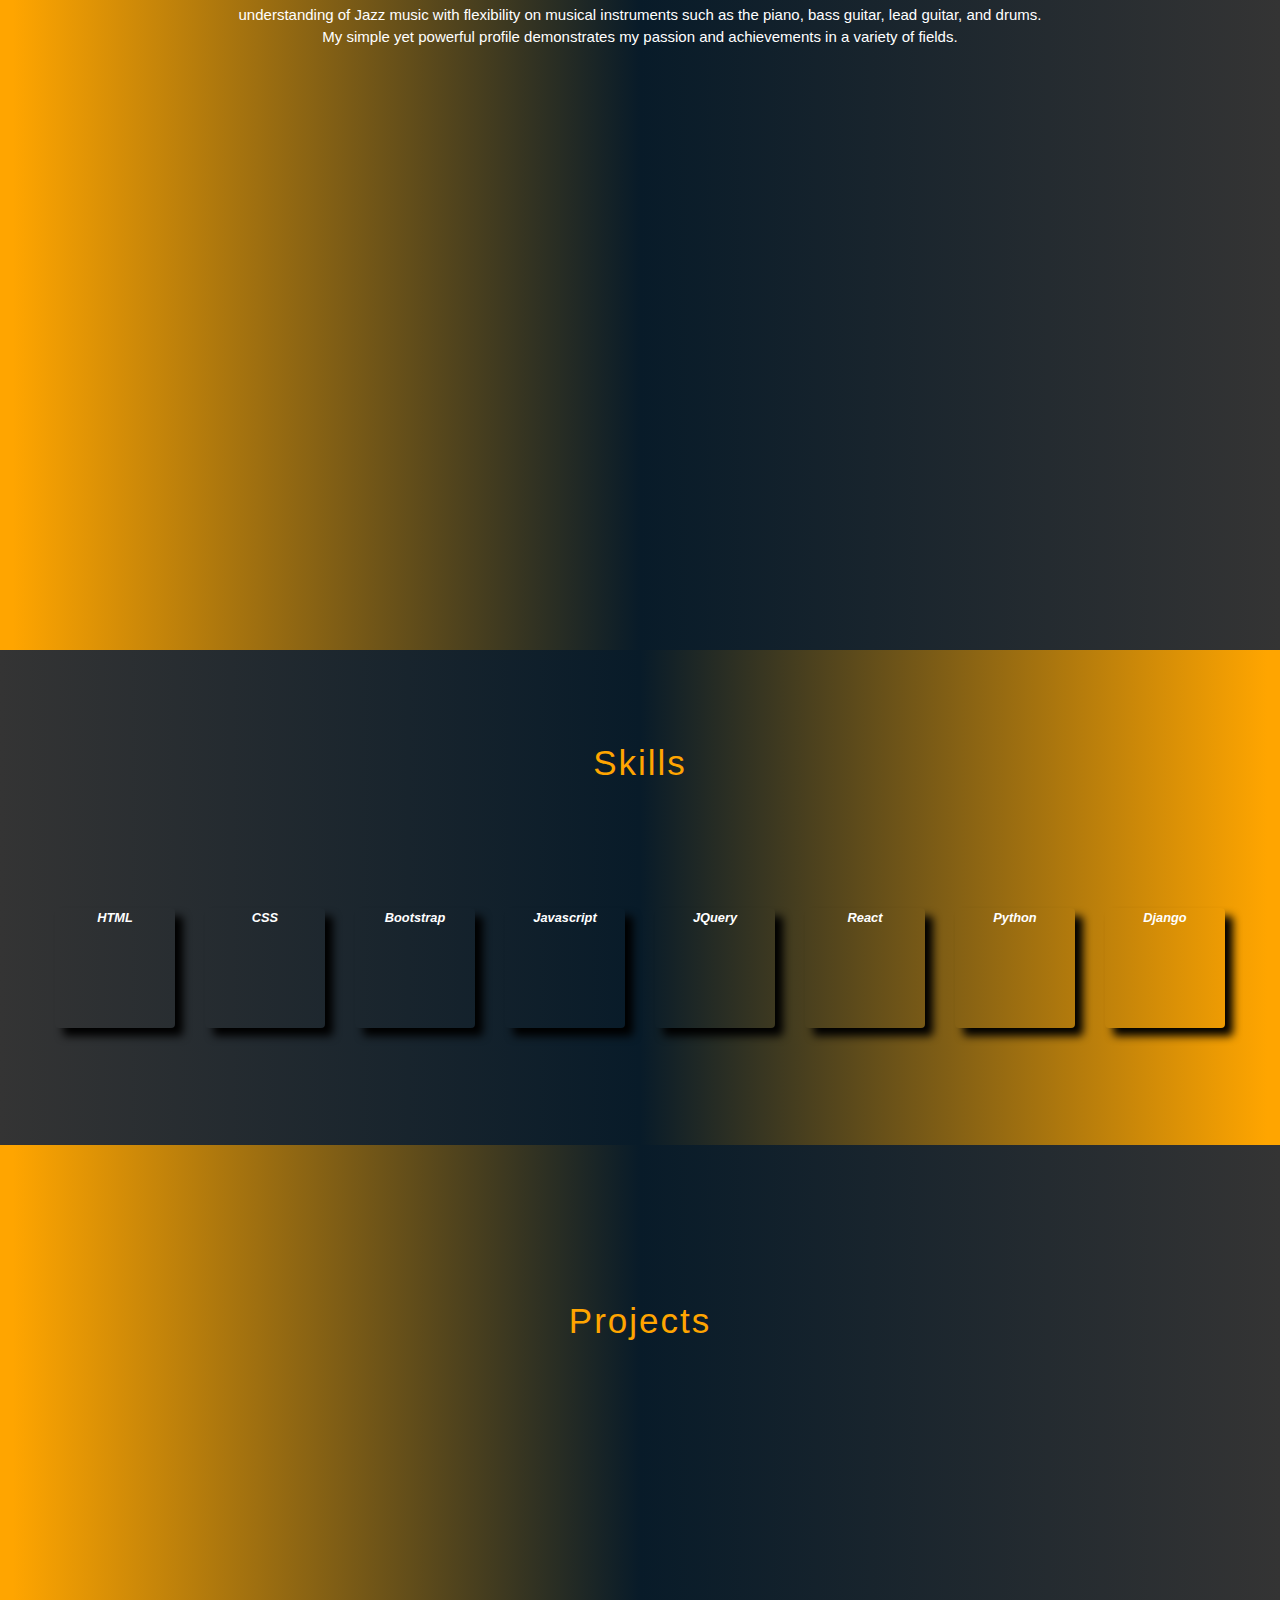
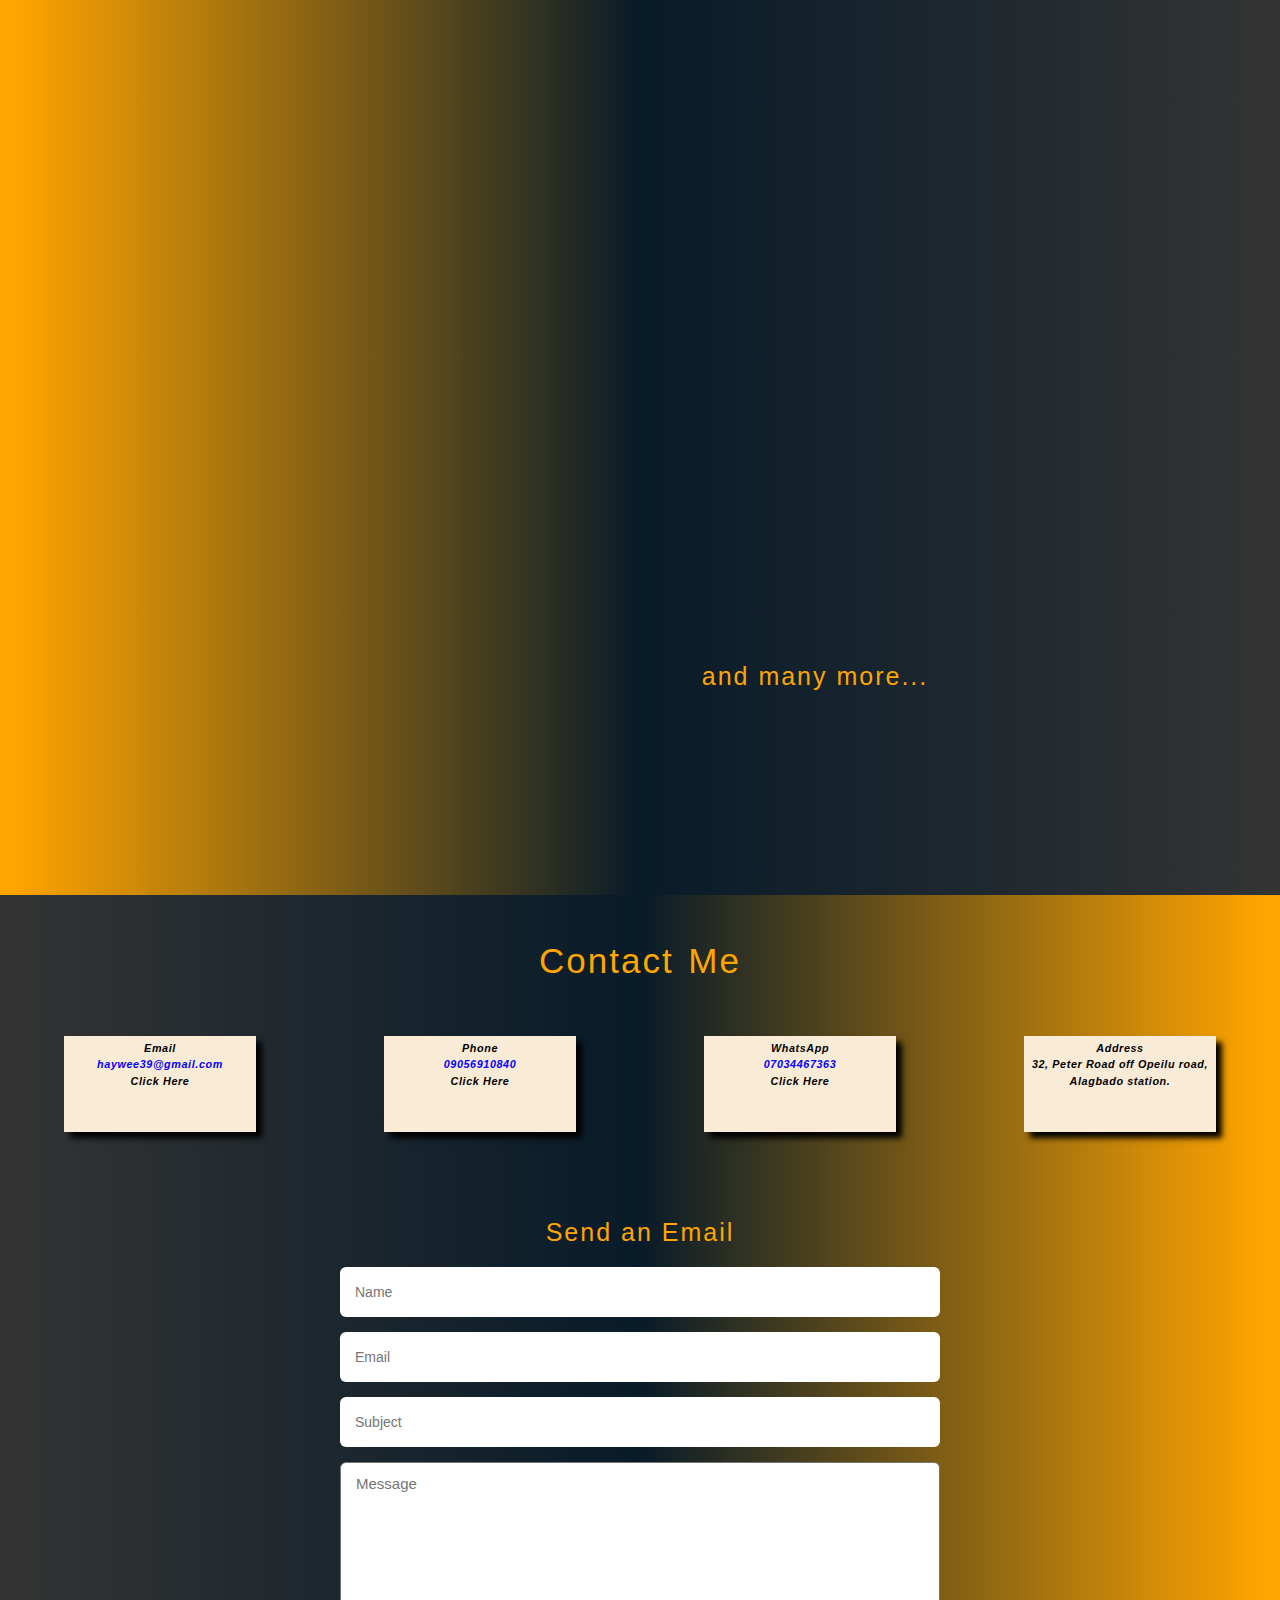
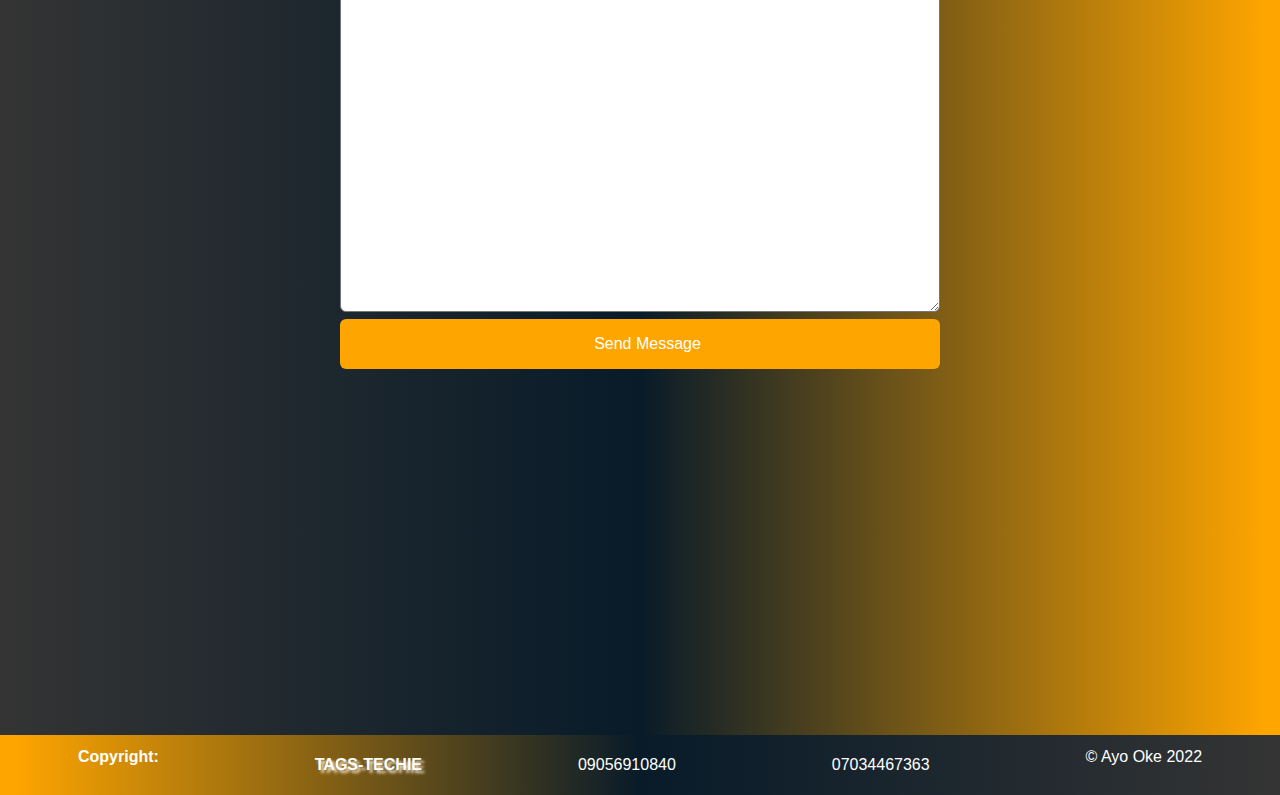
==== commit d2899df2: "project update" ====
--- a/index.html
+++ b/index.html
@@ -75,14 +75,14 @@
                 under suitable conditions.
             </p>
             <div class="btn-box">
-                <a href="#">Hire Me</a>
-                <a href="#">Lets Talk</a>
+                <a href="#Contact">Hire Me</a>
+                <a href="https://api.whatsapp.com/send?phone=2347034467363" target="_blank">Lets Talk</a>
             </div>
             <div class="home-sci">
                 <a href="https://github.com/haywee39" target="_blank"><i class="fa-brands fa-github"></i></a>
                 <a href="www.linkedin.com/in/ayodipupo-oke-8b2346118" target="_blank"><i
                         class="fa-brands fa-linkedin"></i></a>
-                <a href="mailto:haywee39@gmail.com"><i class="fa-solid fa-envelope"></i></a>
+                <a href="mailto:haywee39@gmail.com" target="_blank"><i class="fa-solid fa-envelope"></i></a>
             </div>
         </div>
 
@@ -192,7 +192,7 @@
                         A website design for a church
 
                     <div class="icons">
-                        <a href="https://haywee39.github.io/fgcopeilu/" target="_blank"><i
+                        <a href="https://www.foursquare-opeilu.com.ng" target="_blank"><i
                                 class="fas fa-external-link-alt fa-2x"></i></a>
                     </div>
                     </p>
@@ -347,21 +347,21 @@
             <div class="house">
                 <i class="fa-solid fa-envelope fa-1x"></i>
                 <p><strong>Email <br>
-                        <a href="mailto:haywee39@gmail.com">haywee39@gmail.com</a> <br>
+                        <a href="mailto:haywee39@gmail.com" target="_blank">haywee39@gmail.com</a> <br>
                         Click Here</strong></p>
             </div>
 
             <div class="house">
                 <i class="fas fa-phone fa-1x"></i>
                 <p><strong>Phone <br>
-                        <a href="tel:+2349056910840"> 09056910840</a> <br>
+                        <a href="tel:+2349056910840" target="_blank"> 09056910840</a> <br>
                         Click Here</strong></p>
             </div>
 
             <div class="house">
                 <i class="fa-brands fa-whatsapp-square fa-1x"></i>
                 <p><strong>WhatsApp <br>
-                        <a href="https://api.whatsapp.com/send?phone=2347034467363"> 07034467363</a> <br>
+                        <a href="https://api.whatsapp.com/send?phone=2347034467363" target="_blank"> 07034467363</a> <br>
                         Click Here</strong></p>
             </div>
 
@@ -400,8 +400,8 @@
         <p class="copy"><strong>Copyright:</strong></p>
         <strong class="tag">TAGS-TECHIE</strong>
 
-        <a href="tel:+2349056910840"><i class="fa-solid fa-phone fa-1x"></i> 09056910840</a>
-        <a href="https://api.whatsapp.com/send?phone=2347034467363"><i class="fa-brands fa-whatsapp-square fa-1x"></i>
+        <a href="tel:+2349056910840" target="_blank"><i class="fa-solid fa-phone fa-1x"></i> 09056910840</a>
+        <a href="https://api.whatsapp.com/send?phone=2347034467363" target="_blank"><i class="fa-brands fa-whatsapp-square fa-1x"></i>
             07034467363</a>
 
         <p class="copy">&copy Ayo Oke 2022</p>
--- a/style.css
+++ b/style.css
@@ -265,7 +265,11 @@
     width: 500px;
     height: 500px;
     margin-top: 50px;
-    background: linear-gradient(to left,orange 10%, #081b29 50%, #343434 50%); 
+    background-image: url(./Untitled\ design\ \(2\).png);
+    background-repeat: no-repeat;
+    background-position: center center;
+    background-size: cover;
+    /* background: linear-gradient(to left,orange 10%, #081b29 50%, #343434 50%);  */
     perspective: 800px;
 }
  
@@ -300,6 +304,7 @@
     }
 }
 
+
 /* STYLING FOR HOME ENDS HERE  */
 
 /* STYLING FOR SKILLS BEGINS HERE  */
@@ -361,6 +366,16 @@
     height: 80px;
 }
 
+.boxes .box > img{
+    scale: .9; opacity: 0;
+    animation: fade-in linear;
+    animation-timeline: view();
+    animation-range:contain 100px;
+}
+@keyframes fade-in {
+    to {scale: 1; opacity: 1;}
+}
+
 
 /* STYLING FOR PROJECTS BEGINS HERE  */
 #Projects{
@@ -403,7 +418,17 @@
 img{ 
     width: 350px;
     height: 200px;
-} 
+}
+
+.project-images .parent > img{
+    scale: .9; opacity: 0;
+    animation: fade-in linear;
+    animation-timeline: view();
+    animation-range:contain;
+}
+@keyframes fade-in {
+    to {scale: 1; opacity: 1;}
+}
 
 .parent{
     position: relative;
@@ -486,7 +511,15 @@
     margin-top: 15px;
     background: linear-gradient(to right,orange 10%, #081b29 50%, #343434 100%); 
 }
-
+.me > img{
+    scale: .8; opacity: 0;
+    animation: fade-in linear;
+    animation-timeline: view();
+    animation-range:contain 100px;
+}
+@keyframes fade-in {
+    to {scale: 1; opacity: 1;}
+}
 
 /* CONTACT SECTION BEGINS HERE */
 #Contact{
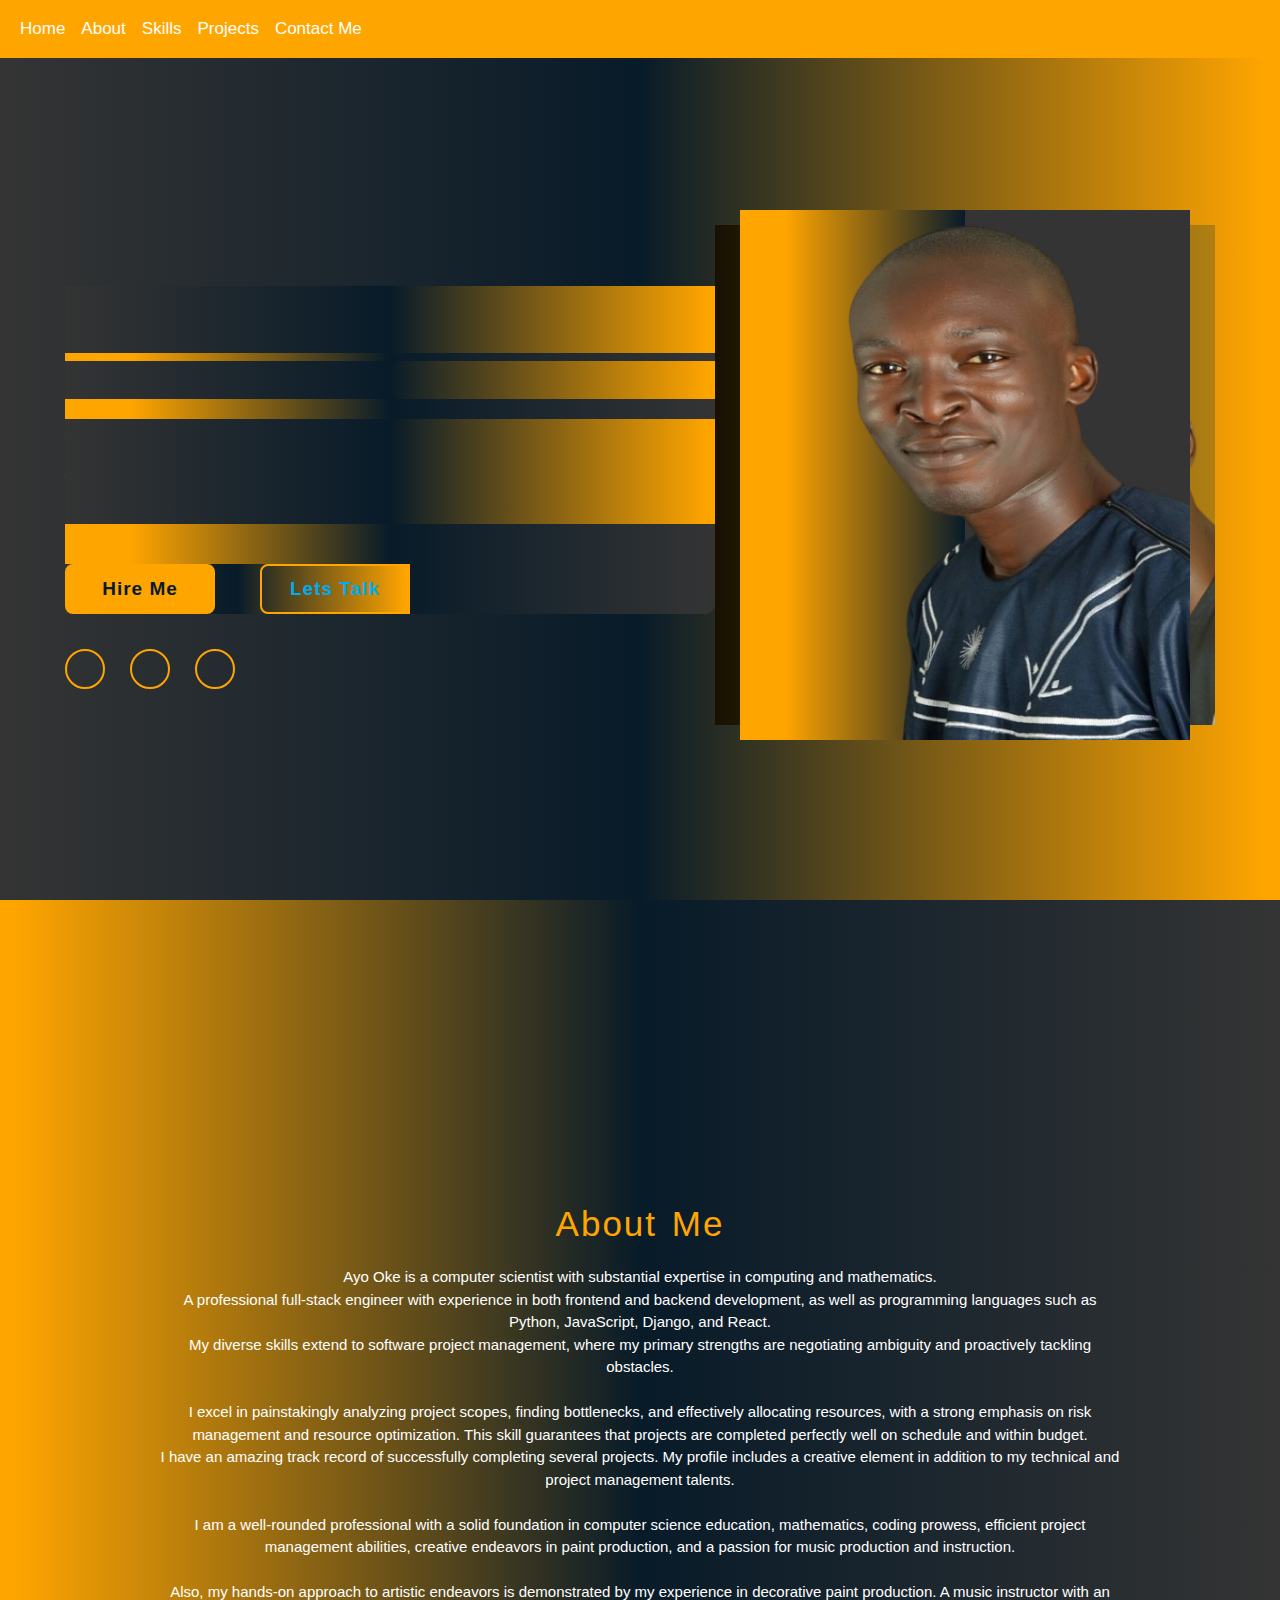
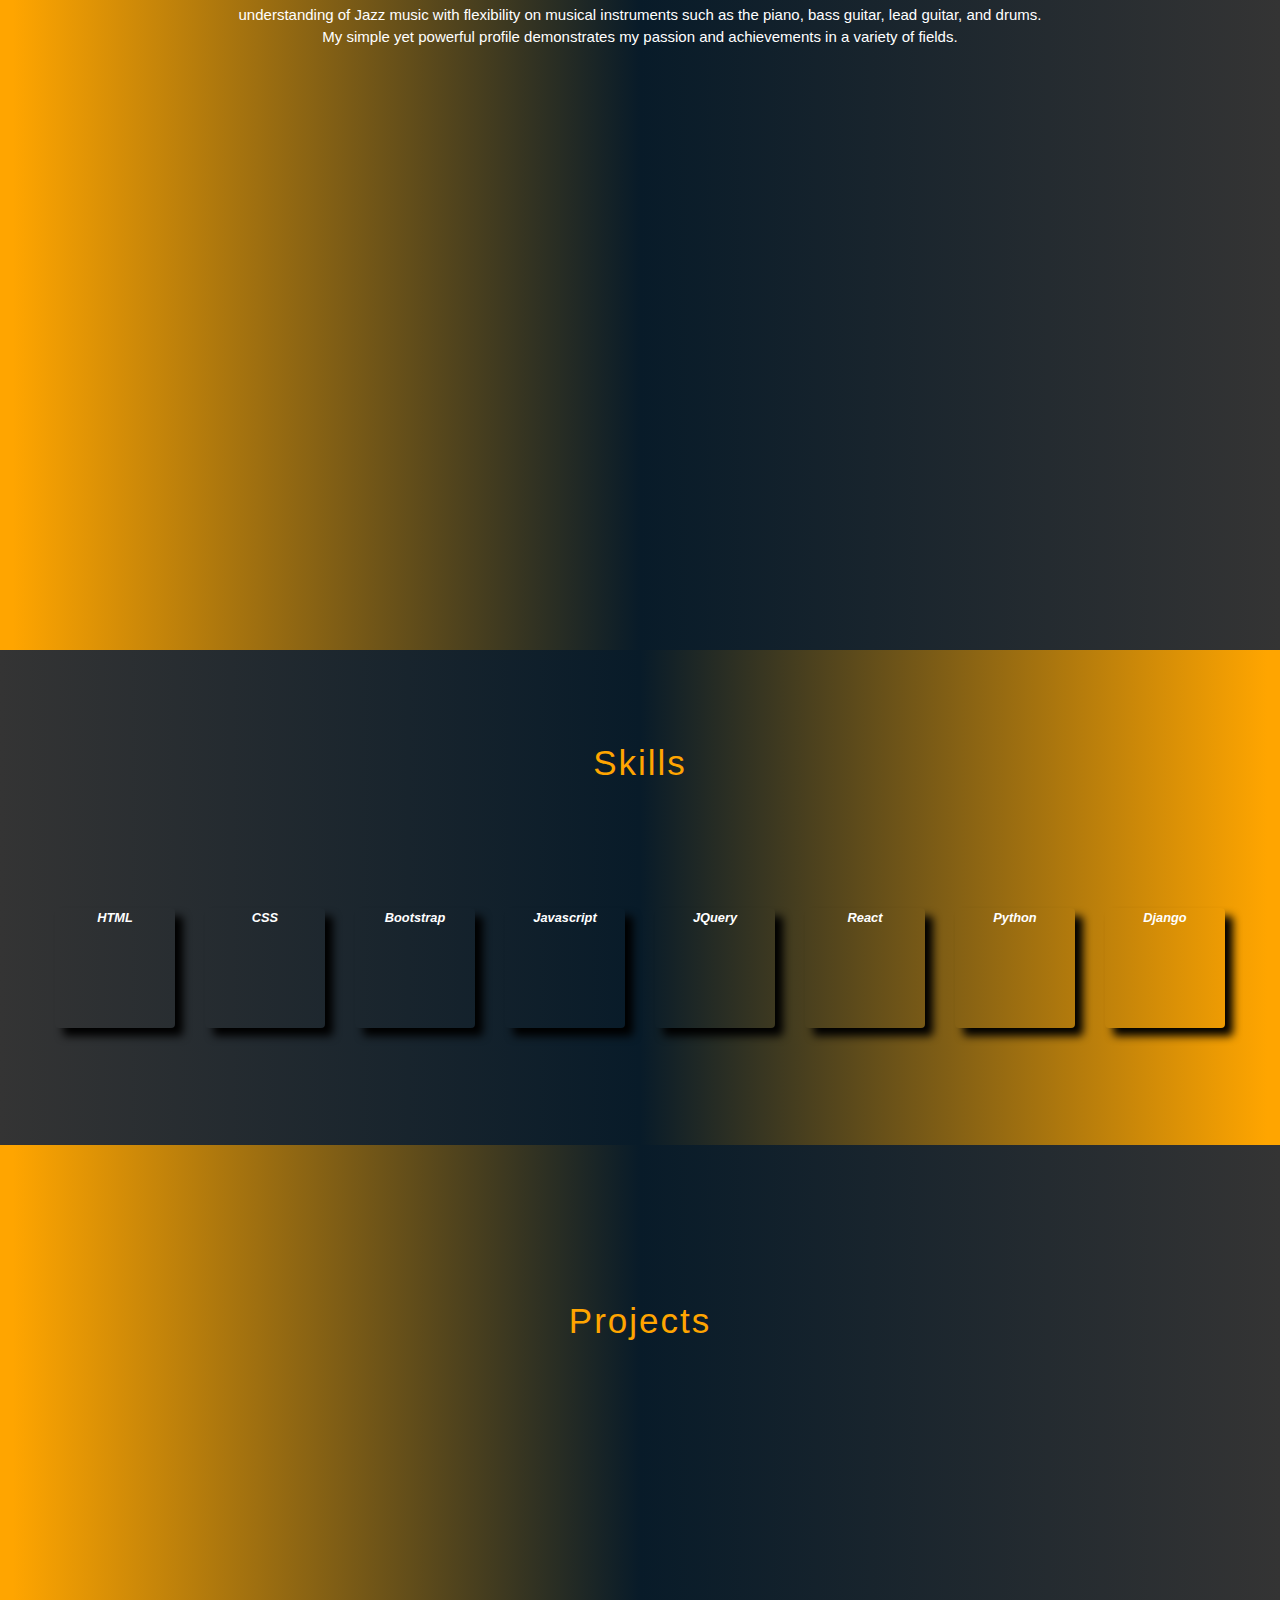
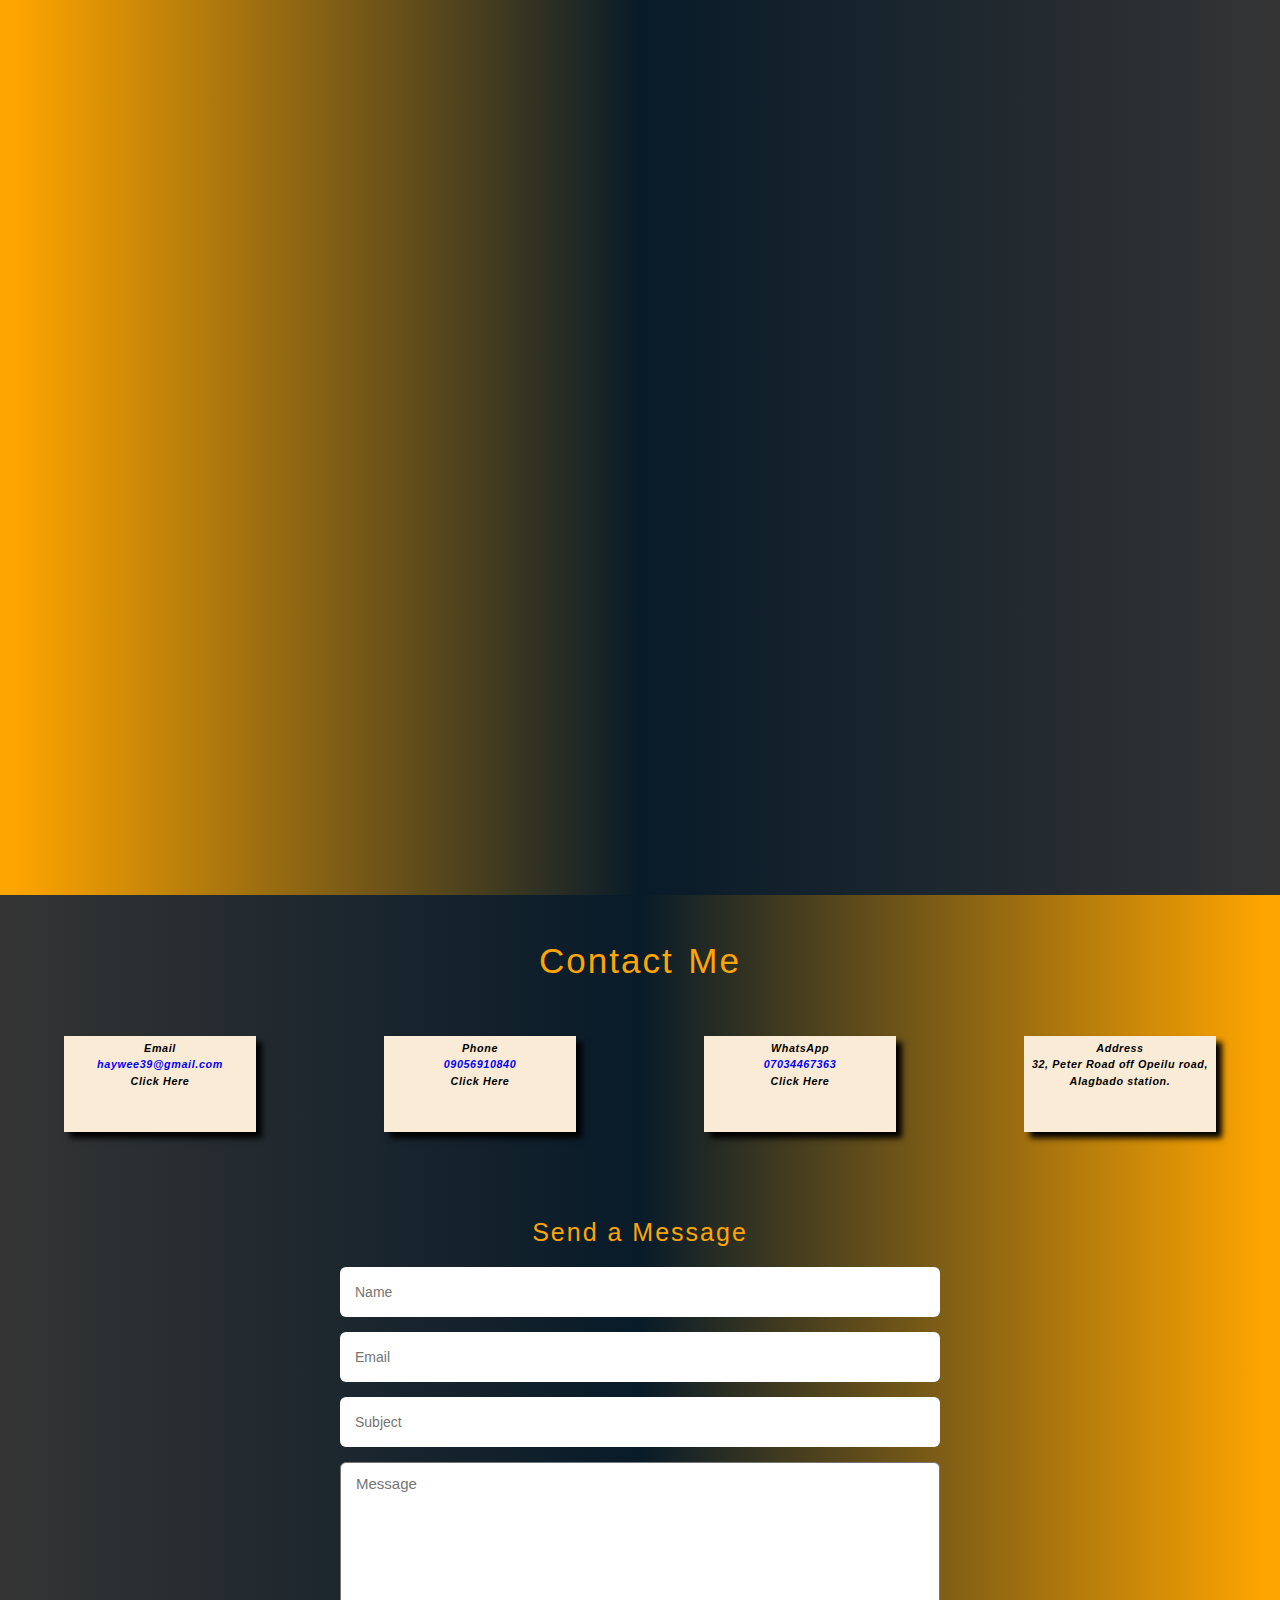
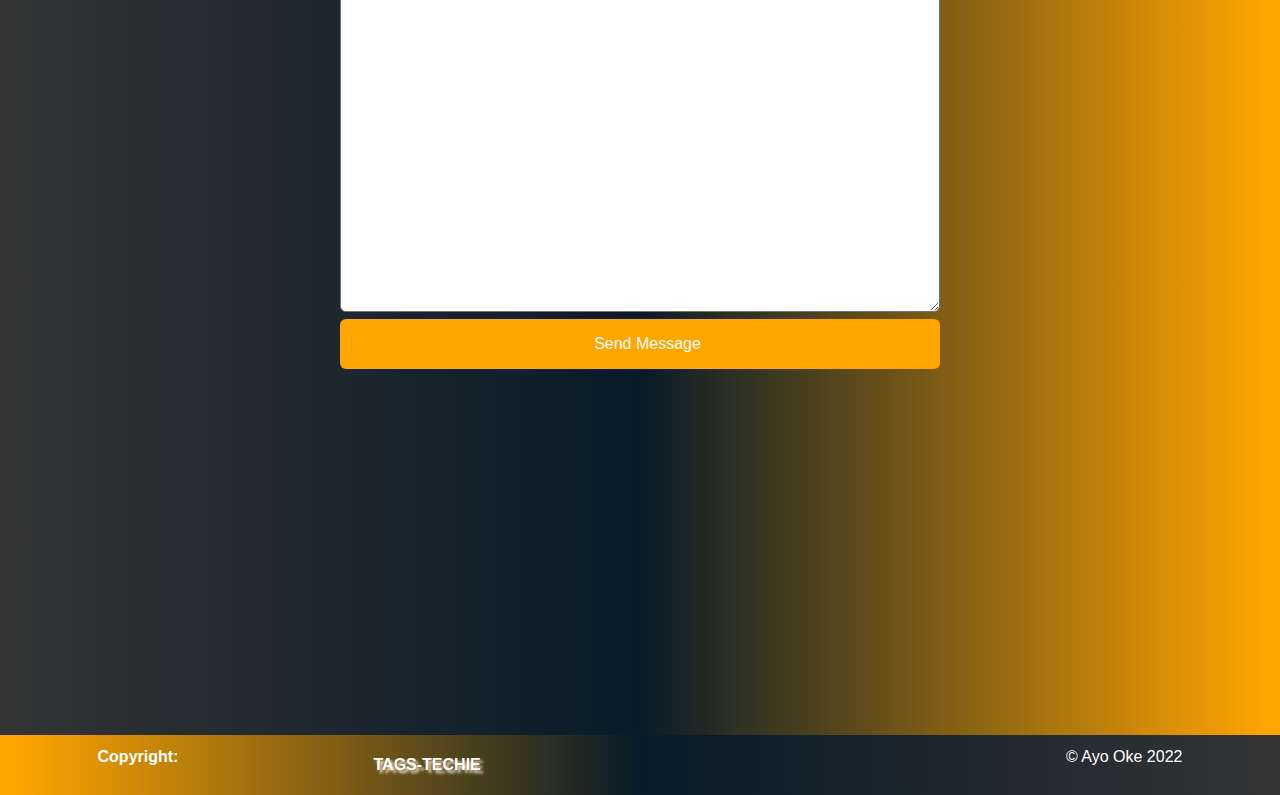
==== commit ae8fe85f: "new updt" ====
--- a/index.html
+++ b/index.html
@@ -168,6 +168,38 @@
         <div class="project-images">
 
             <div class="parent">
+                <img src="./pro pic/2onruff.jpg" alt="">
+                <div class="child">
+                    <h4>P-PAS SYNERGY LIMITED</h4>
+                    <p>A fast growing technology company <br>
+                        offering renewable energy <br>
+                        through solar solutions.
+
+                    <div class="icons">
+                        <a href="https://haywee39.github.io/ppashost" target="_blank"><i
+                                class="fas fa-external-link-alt fa-2x"></i></a>
+                    </div>
+                    </p>
+                </div>
+            </div>
+
+            <div class="parent">
+                <img src="./pro pic/rollamala.jpeg" alt="">
+                <div class="child">
+                    <h4>YETY KITCHEN</h4>
+                    <p>A food restaurant based in Canada <br>
+                        serving Nigerian local dishes<br>
+                        and other catering services.
+
+                    <div class="icons">
+                        <a href="https://haywee39.github.io/yety-project" target="_blank"><i
+                                class="fas fa-external-link-alt fa-2x"></i></a>
+                    </div>
+                    </p>
+                </div>
+            </div>
+
+            <div class="parent">
                 <img src="./pro pic/WhatsApp Image 2023-12-18 at 17.19.06.jpeg" alt="">
                 <div class="child">
                     <h4>VEHICLE REGISTRATION SERVICE</h4>
@@ -334,7 +366,7 @@
                 </div>
             </div>
 
-            <p class="project_heading2">and many more...</p>
+            <!-- <p class="project_heading2">and many more...</p> -->
         </div>
     </section>
 
@@ -380,7 +412,7 @@
 
             <div class="lets_talk">
                 <p class="message_me">
-                    Send an Email
+                    Send a Message
                 </p>
                 <form target="_blank" action="https://formsubmit.co/d7f1d7b4a4ff44533f707bf0f4cee461" method="POST">
                     <input type="text" name="name" placeholder="Name" required>
@@ -400,9 +432,9 @@
         <p class="copy"><strong>Copyright:</strong></p>
         <strong class="tag">TAGS-TECHIE</strong>
 
-        <a href="tel:+2349056910840" target="_blank"><i class="fa-solid fa-phone fa-1x"></i> 09056910840</a>
-        <a href="https://api.whatsapp.com/send?phone=2347034467363" target="_blank"><i class="fa-brands fa-whatsapp-square fa-1x"></i>
-            07034467363</a>
+        <a href="tel:+2349056910840" target="_blank"><i class="fa-solid fa-phone fa-2x"></i></a>
+        <a href="https://api.whatsapp.com/send?phone=2349056910840" target="_blank"><i class="fa-brands fa-whatsapp fa-2x"></i>
+            </a>
 
         <p class="copy">&copy Ayo Oke 2022</p>
 
